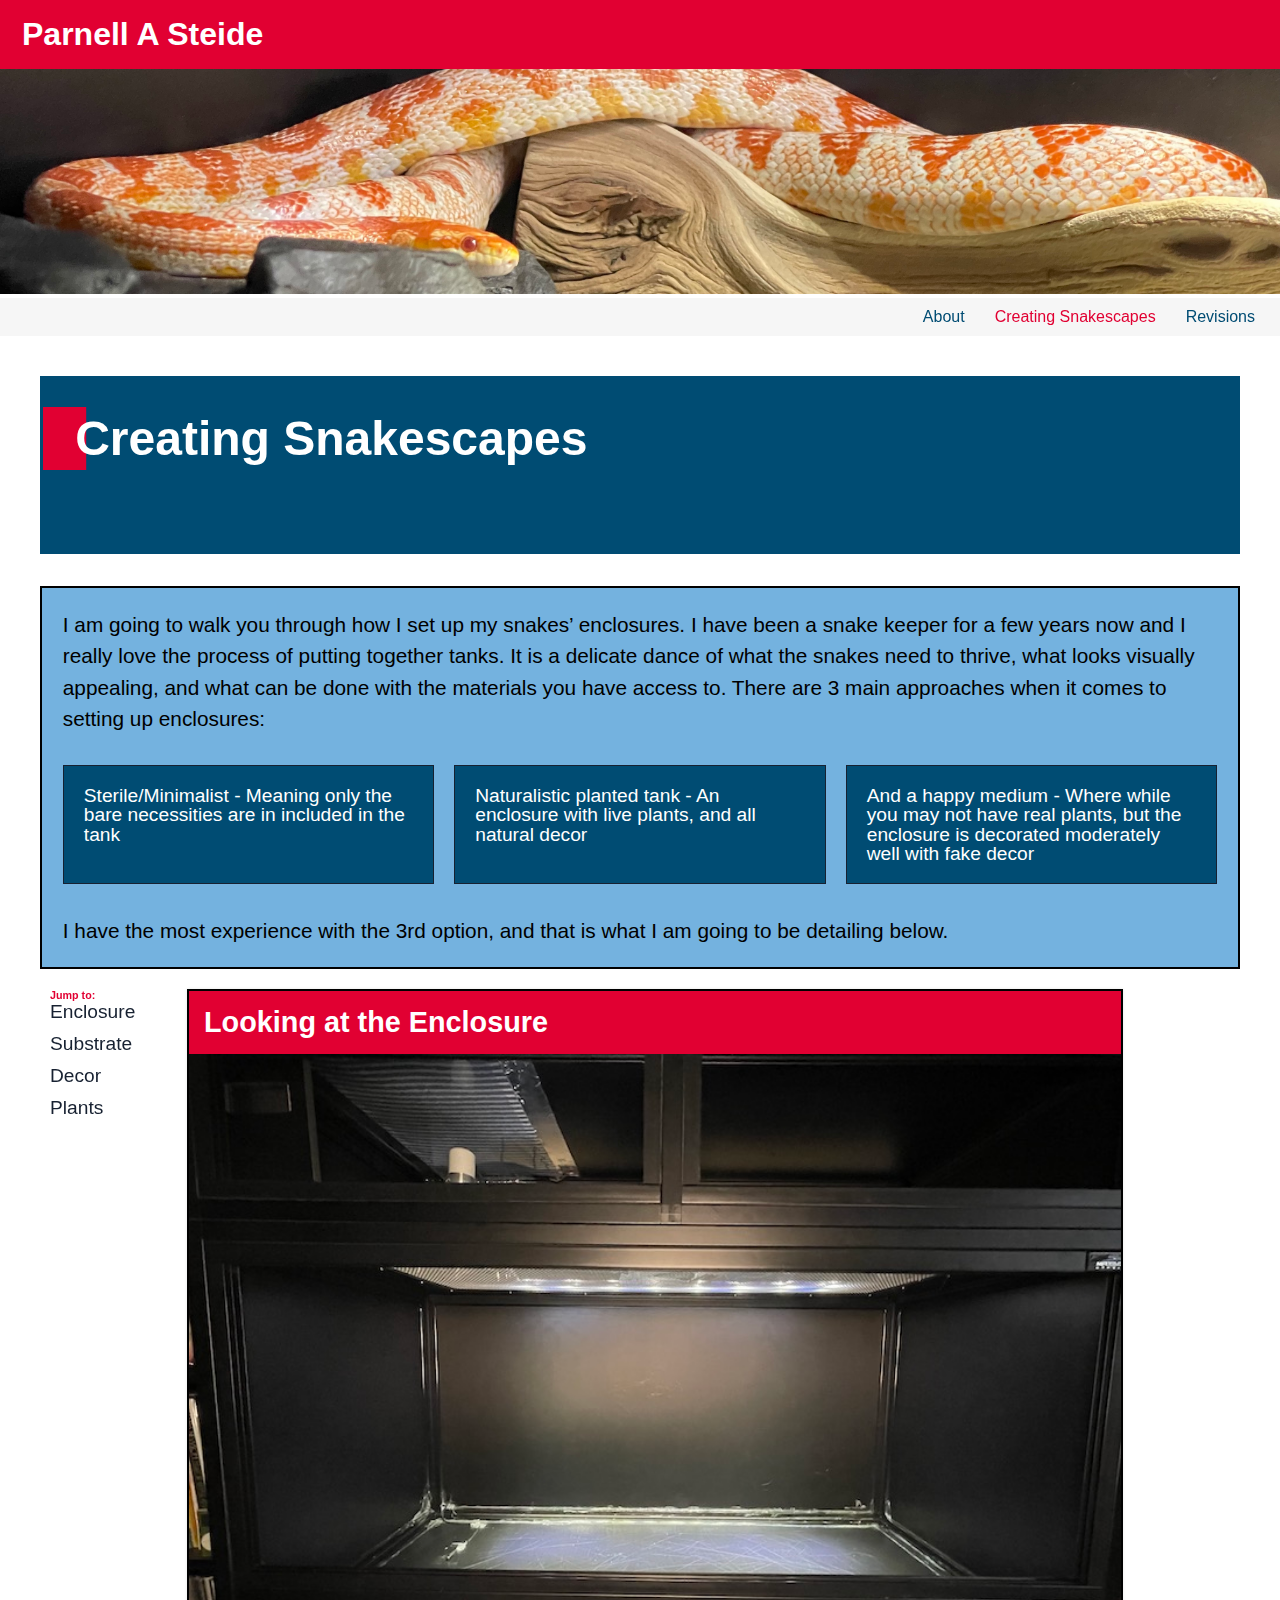
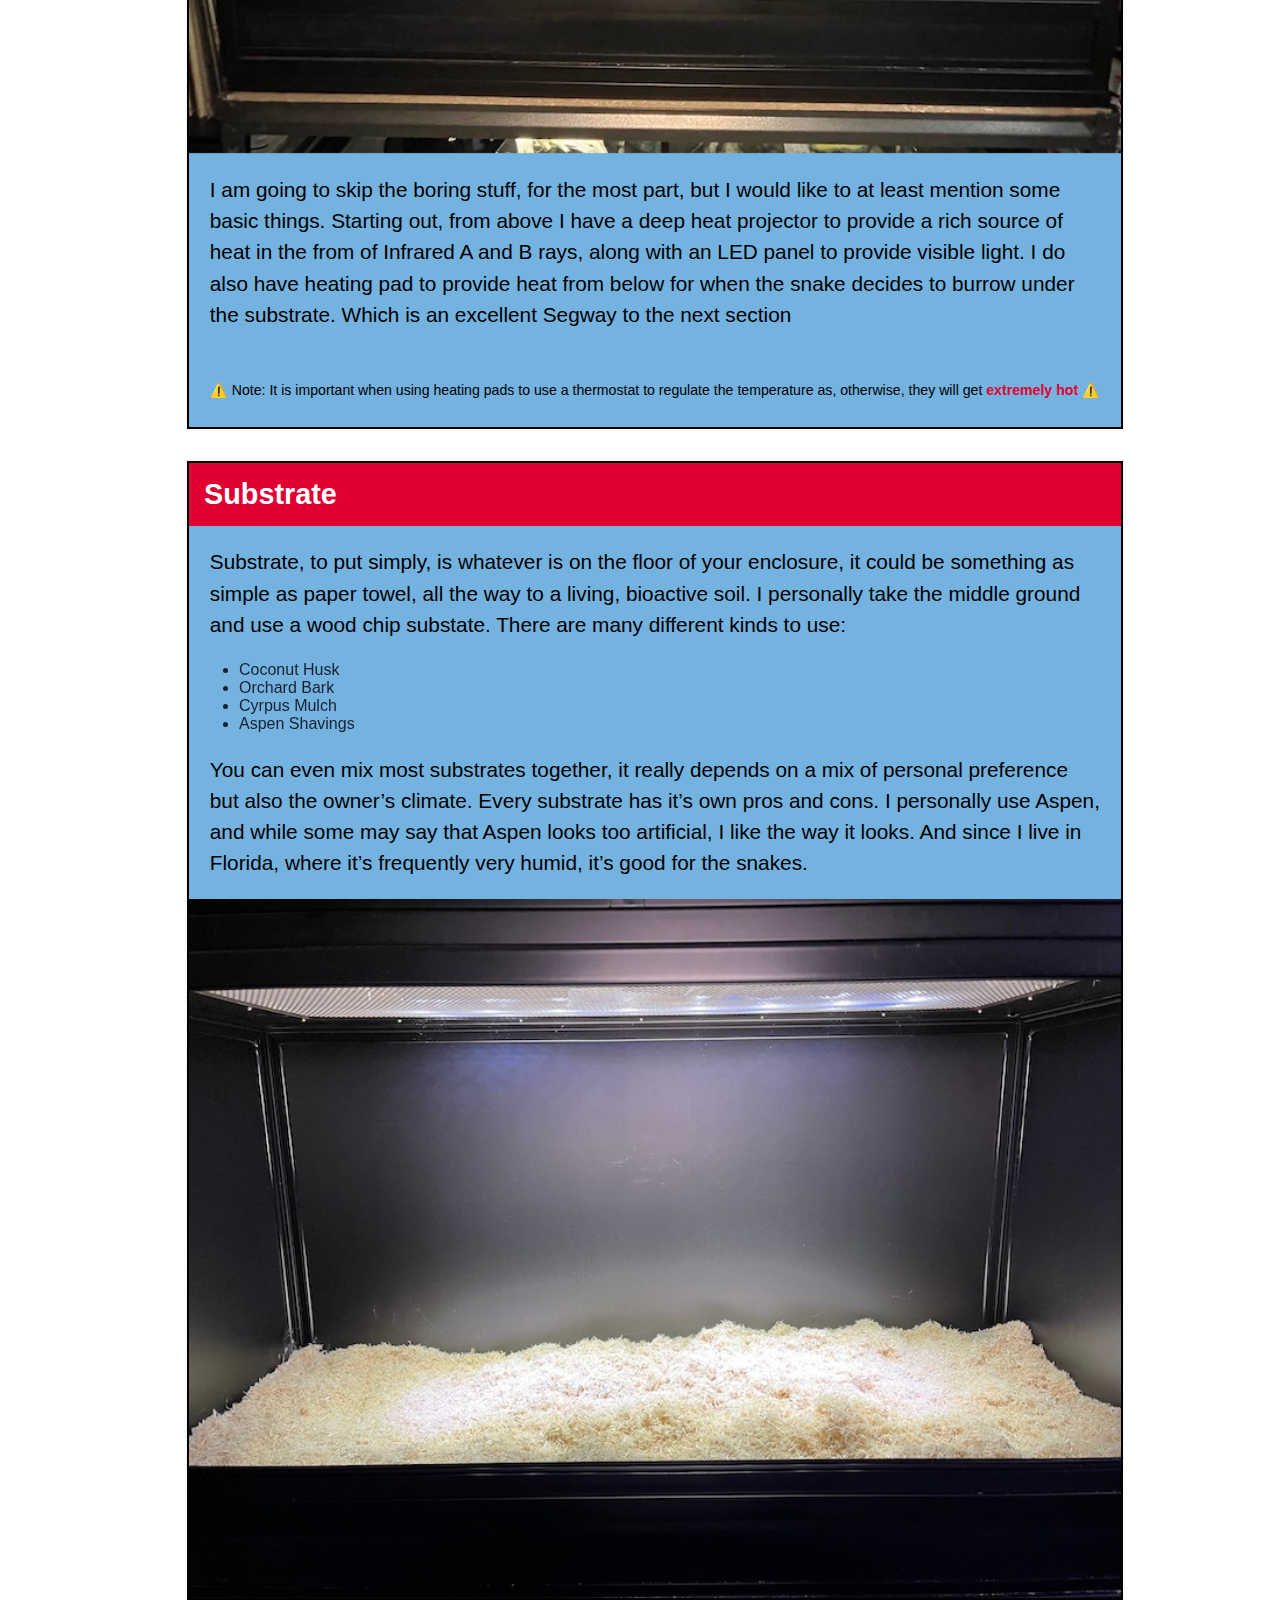
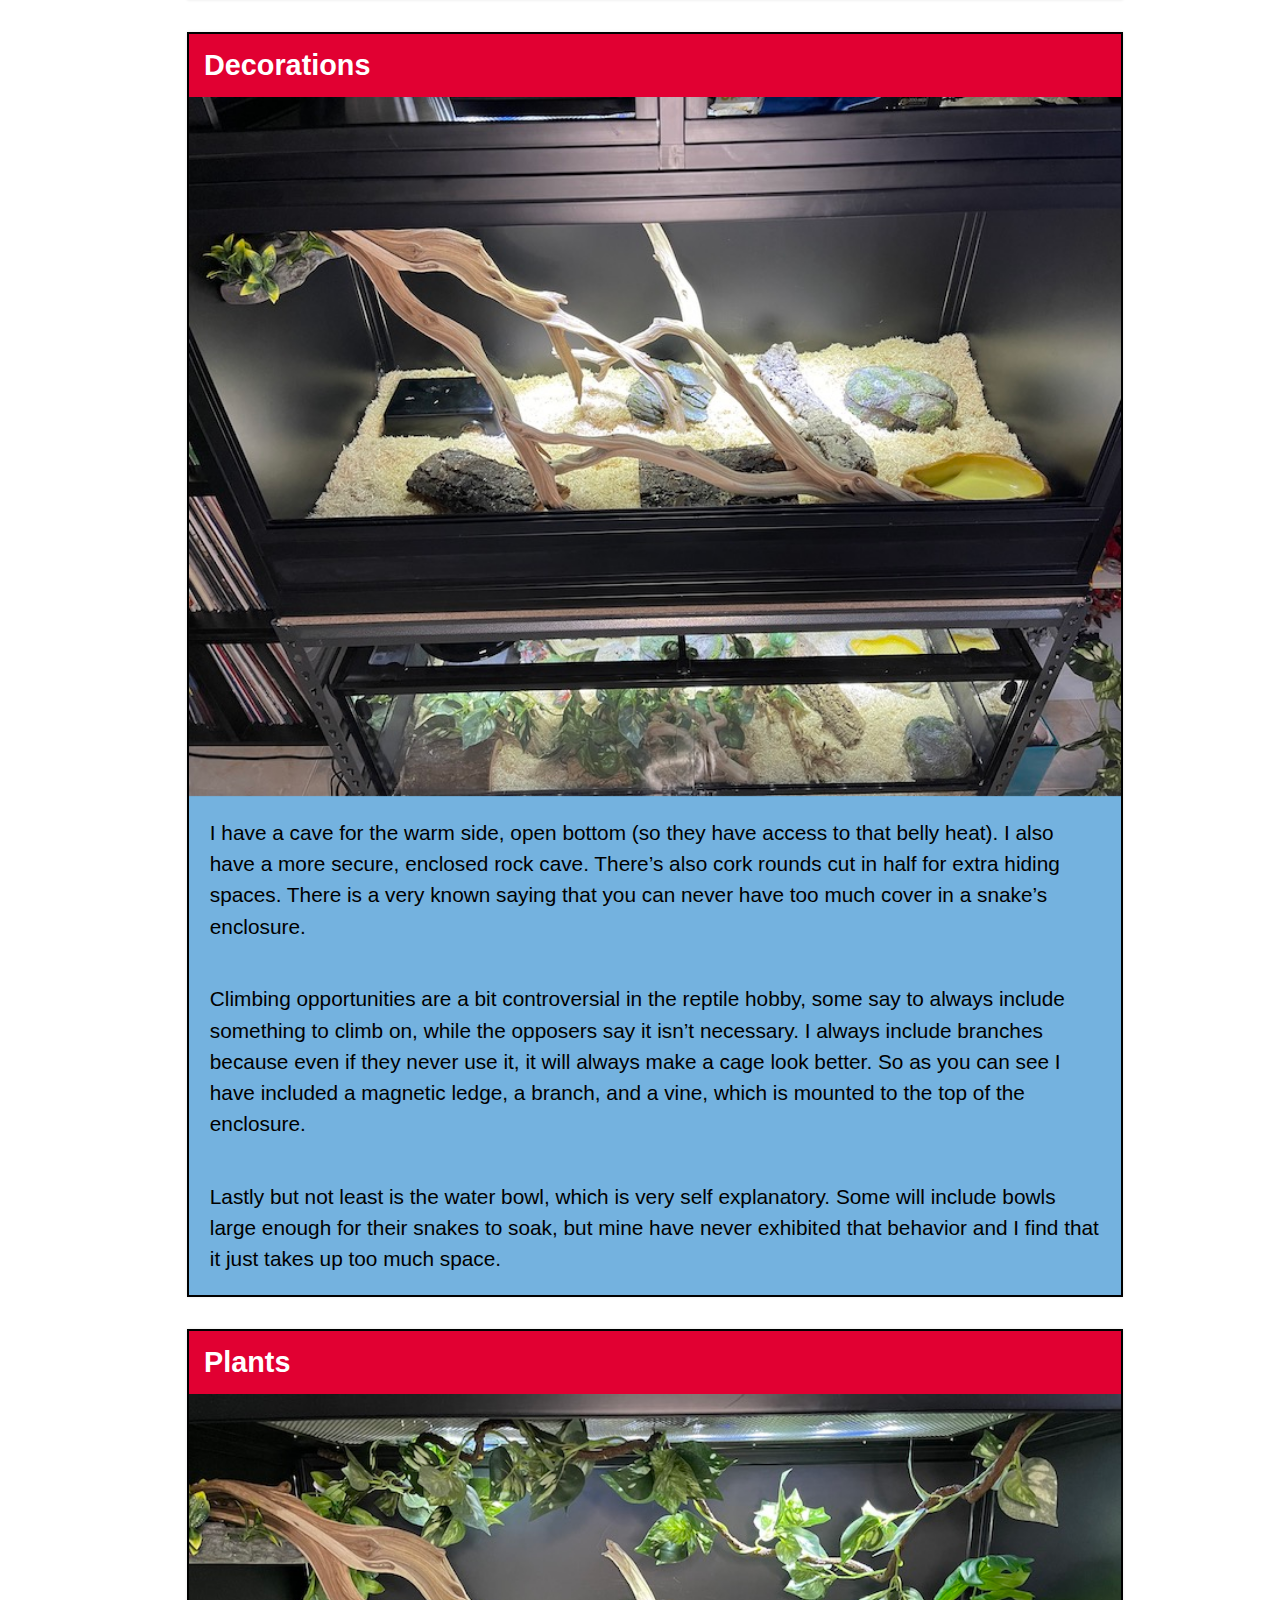
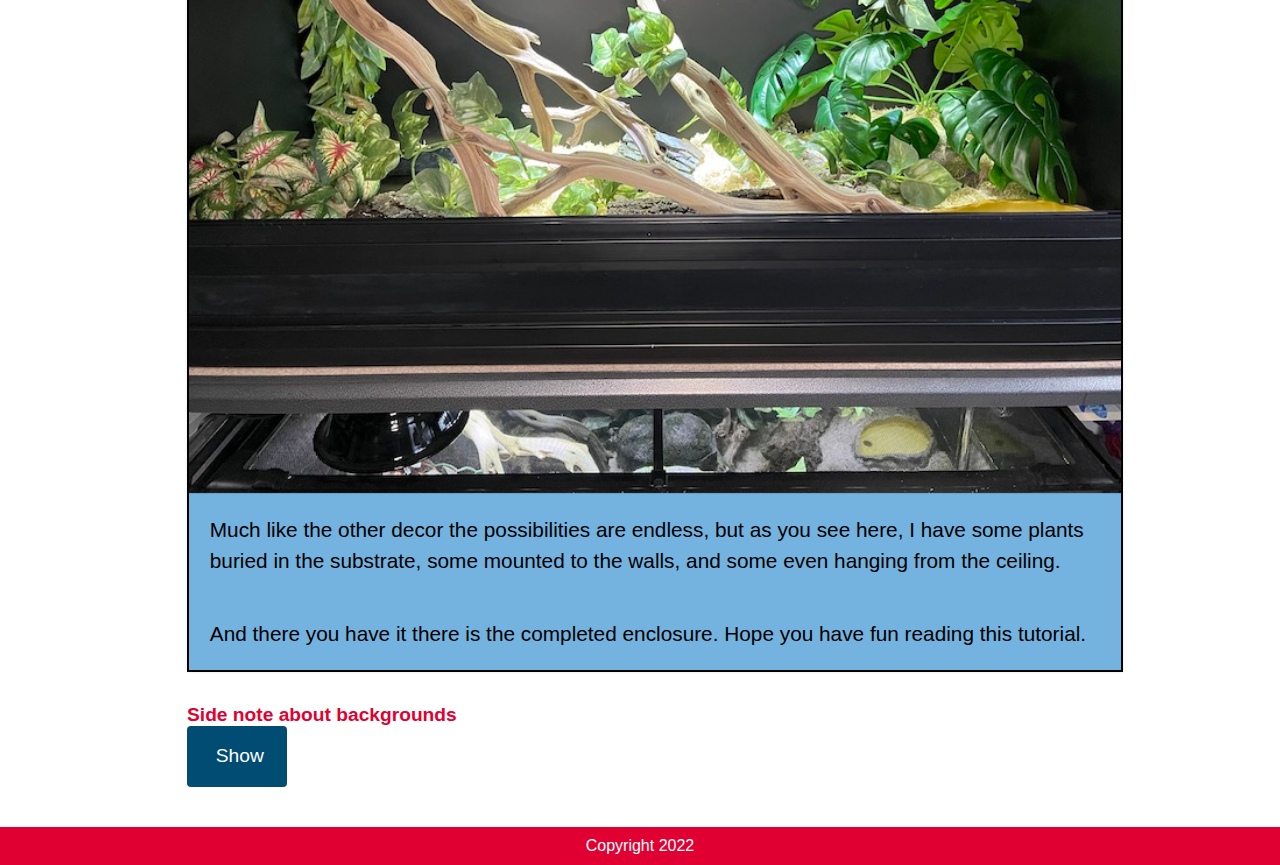
==== create.html @ 2edae682 "second commit" ====
<!DOCTYPE html>
<html lang="en">
<head>
    <meta charset="UTF-8">
    <meta http-equiv="X-UA-Compatible" content="IE=edge">
    <meta name="viewport" content="width=device-width, initial-scale=1.0">
    <title>Parnell A Steide | Create </title>
    <link rel="stylesheet" href="styles.css">
    <link rel="shortcut icon" href="images/favicon-32x32.png" type="image/x-icon">
</head>
<body>
  <header>
      <h1>Parnell A Steide</h1>
  </header>
    <section class="banner">
        <img src="images/banner.jpg" alt="Banner image">
    </section>
    <nav class="navi">
        <ul>
            <li><a href="index.html">About</a></li>
            <li><a href="create.html"class=highlight>Creating Snakescapes</a></li>
            <li><a href="revision.html">Revisions</a></li>
        </ul>
    </nav>
    <main>
        <div class="intro_card">
            <div class="card">
                <h2 class=card_title>Creating Snakescapes</h2>
                <p class="card_sub">Functional Works of Art</p>
            </div>
        </div>
        <section class="topsection">
            <p>
                I am going to walk you through how I set up my snakes’ enclosures. I have been a snake keeper for a few years now and I really love the process of putting together tanks. It is a delicate dance of what the snakes need to thrive, what looks visually appealing, and what can be done with the materials you have access to.  There are 3 main approaches when it comes to setting up enclosures:  
            </p>
           <ol>
               <li>
                   <p>
                    Sterile/Minimalist - Meaning only the bare necessities are in included in the tank  
                   </p>
               </li>
               <li>
                   <p>
                    Naturalistic planted tank - An enclosure with live plants, and all natural decor   
                   </p>
               </li>
               <li>
                   <p>
                    And a happy medium - Where while you may not have real plants, but the enclosure is decorated moderately well with fake decor

                   </p>
               </li>
           </ol>
           <p>I have the most experience with the 3rd option, and that is what I am going to be detailing below. </p>
        </section>
           <div class="container">
               <aside class="bookmark">
                   <h6>Jump to:</h6>
                   <ul class="sidenav">
                       <li><a href="#enclosure">Enclosure</a></li>
                       <li><a href="#substrate">Substrate</a></li>
                       <li><a href="#decor">Decor</a></li>
                       <li><a href="#plants">Plants</a></li>
                   </ul>
               </aside>
               <article id="grid2">
                   <section class="tutorial">
                        <h3 id="enclosure">Looking at the Enclosure</h3>
                        <div class="overlay_container">
                            <img class ="tut_img" src="images/enclosure.jpeg" alt="empty enclosure">
                            <div class="overlay">
                                <p class ="overlay_text"> I have a 4'x2'x2' custom made enclosure, with sliding glass doors that I currently have removed. </p> 
                            </div> 
                        </div>
                        <p>
                            I am going to skip the boring stuff, for the most part, but I would like to at least mention some basic things. Starting out, from above I have a deep heat projector to provide a rich source of heat in the from of Infrared A and B rays, along with an LED panel to provide visible light. I do also have heating pad to provide heat from below for when the snake decides to burrow under the substrate. Which is an excellent Segway to the next section
                        </p>
                        <p class ="note">
                            <small> ⚠️ Note: It is important when using heating pads to use a thermostat to regulate the temperature as, otherwise, they will get <span class="hot">extremely hot ⚠️ </span></small>
                        </p>
                    </section>

                   <section class="tutorial">
                        <h3 id="substrate">Substrate</h3>
                        <p>
                            Substrate, to put simply, is whatever is on the floor of your enclosure, it could be something as simple as paper towel, all the way to a living, bioactive soil. I personally take the middle ground and use a wood chip substate. There are many different kinds to use:
                        </p>
                        <ul id="sublist">
                            <li>Coconut Husk</li>
                            <li>Orchard Bark</li>
                            <li>Cyrpus Mulch</li>
                            <li>Aspen Shavings</li>
                        </ul>
                        <p>
                            You can even mix most substrates together, it really depends on a mix of personal preference but also the owner’s climate. Every substrate has it’s own pros and cons. I personally use Aspen, and while some may say that Aspen looks too artificial, I like the way it looks. And since I live in Florida, where it’s frequently very humid, it’s good for the snakes.
                        </p>
                            <div class="overlay_container">
                                <img class="tut_img" src="images/substrate.jpeg" alt="cage with substrate">
                                <div class="overlay">
                                    <p class="overlay_text">
                                        In terms of distribution some people, especially when going for a natural set up, will slope the substrate towards the back to draw the eye naturally through the scape. I, however, go the more functional route and slope the substrate from left to right, lower the left. The reason being the heat mat is located on the left. So if the snake wants to burrow down to the bottom to get to heat, which they often do, they don’t have very far to go. 
                                    </p>  
                                </div>
                            </section>
                                                       

                    <section class="tutorial">
                        <h3 id="decor">Decorations</h3>
                        <div class="overlay_container">
                            <img class="tut_img" src="images/decor.jpeg" alt="cage with decor">
                                <div class="overlay">
                                    <p class="overlay_text">
                                        This is where the creativity can really get started. The possibilities are endless, too many to really list all of them so I will just discuss what I have here to use today. 
                                    </p>
                                </div>
                            </div>

                            <p>
                                I have a cave for the warm side, open bottom (so they have access to that belly heat). I also have a more secure, enclosed rock cave. There’s also cork rounds cut in half for extra hiding spaces. There is a very known saying that you can never have too much cover in a snake’s enclosure.                               
                            </p>

                            <p>
                                Climbing opportunities are a bit controversial in the reptile hobby, some say to always include something to climb on, while the opposers say it isn’t necessary. I always include branches because even if they never use it, it will always make a cage look better. So as you can see I have included a magnetic ledge, a branch, and a vine, which is mounted to the top of the enclosure.
                            </p>

                            <p>
                                Lastly but not least is the water bowl, which is very self explanatory. Some will include bowls large enough for their snakes to soak, but mine have never exhibited that behavior and I find that it just takes up too much space.
                            </p>
                    </section>


                    <section class="tutorial">
                        <h3 id="plants">Plants</h3>
                        <div class="overlay_container">
                            <img class="tut_img"  src="images/plants.jpeg" alt="cage with plants">
                            <div class="overlay">
                                <p class="overlay_text">
                                    Plants, whether fake or real, can really make or break a set up. That is, if your goal is to make it look nice. I choose to go with fake plants as not only is easier to maintain and keep clean, the snakes would uproot live plants anyway. 
                                </p>
                            </div>
                        </div>                                    
                            <p>
                                Much like the other decor the possibilities are endless, but as you see here, I have some plants buried in the substrate, some mounted to the walls, and some even hanging from the ceiling. 
                            </p>
                                
                            <p>
                                And there you have it there is the completed enclosure. Hope you have fun reading this tutorial.
                            </p>
                        </section>
                    

                    <div id="sidebar">
                        <h4 class="sidebar_head">Side note about backgrounds</h4>
                        <button class="read_more_button">Show</button>
                         <div class="hiddentext">
                            <p> 
                                There are many backgrounds you can choose from, vinyl, fake rock, foam, I am currently not using any at the moment, but I have in the past have made my own foam background, shown below. Normal wear and tear ended up degrading the background too much, too quickly and ultimately decided to to rip it out. 
                            </p>
                            <a href="images/naturalistic.jpeg"><img src="images/naturalistic.jpeg" alt="naturalistic background example"></a>
                        </div>
                    </div>
                   
               </article>
               <div></div>
            </div>
            


    </main>

    <footer>
        <p class="copyright"> Copyright 2022 </p>
    </footer>
    <script src="main.js"></script>
</body>
</html>
---- styles.css ----
/* Global Styles */

:root {
    --rred: #e10032;
    --ggrey: #004C73;
    --lgrey: #74B2DF;
    --lred: #172131;
  }

  

*{
    margin:0;
    padding: 0;
    font-family: Arial, Helvetica, sans-serif;
}

main{
    min-height: 85%;
    color: var(--lred);
}

header{
    background-color: var(--rred);
    padding: 10px;
    position: fixed;
    width: 100%;
    z-index: 10;
    top: 0;
    left: 0;
}

header > h1{
    color:white;
    padding: 6px 12px;
    display: inline-block;
}

.banner img{
    max-width: 100%;
}

nav{
    background: rgba(244,244,244, .85);
    padding: 10px;
    position: sticky;
    top: 69px;
    z-index: 5;
}

nav > ul{
    display: flex;
    justify-content: flex-end;
    list-style-type: none;
}

nav > li{
    font-size: 1.3em;
}

nav li  a{
    text-decoration: none;
    color: var(--ggrey);
    margin: 15px;
}

nav li a:hover{
    text-decoration: underline;
}

nav li a.highlight{
    color: var(--rred);
}

main{
    max-width: 100%;
    width: 1200px;
    margin: 40px auto;
    box-sizing: border-box;
}

footer{
    position: static;
    background: var(--rred);
    color: white;
    padding: 10px;
    text-align: center;
}


/* Card Stles */

.card{
    padding: 1.1em;
    background-size: cover;
    background-color: var(--ggrey);
    color: white;
    text-align: left;
    font-size: 2rem;
    margin-bottom: 1em;
}

.card_title{
    position: relative;
    z-index: 1;
    display: inline-block;
    margin-bottom: 1rem;
}
.card_title::after{
    content: "";
    position: absolute;
    top: -0.25rem;
    left: -2rem;
    bottom: -0.25rem;
    width: calc(100% + 4rem);
    background: var(--rred);
    z-index: -1;

    transform: scaleX(0.075);
    transform-origin: left;
    transition: transform 250ms ease-in;
}

.card:hover .card_title::after{
    transform: scaleX(1);
}

.card_sub{
    position: relative;
    z-index: 1;
    color: transparent;
    margin: 0; 
    transition: color 150ms 350ms;
}

.card_sub::after{
    content: "";
    position: absolute;
    top: -0.75rem;
    bottom: -0.75rem;
    left: -0.75em;
    right: -0.75em;
    background: white;
    z-index: -1;
    transform: scaleY(0);
    transition: transform 250ms ease-out 250ms;
    transform-origin: top;
}

.card:hover .card_sub{
    color: var(--ggrey);
}

.card:hover .card_sub:after{
    transform: scaleY(1);
}
.card_sub2{
    position: relative;
    z-index: 1;
    color: transparent;
    margin: 0; 
    transition: color 300ms 500ms;
}

.card_sub2::after{
    content: "";
    position: absolute;
    top: .25rem; 
    bottom: -0.75rem;
    left: -0.75em;
    right: -0.75em;
    background: white;
    z-index: -1;
    transform: scaleY(0);
    transition: transform 250ms ease-in 500ms;
    transform-origin: top;
}

.card:hover .card_sub2{
    color: var(--ggrey);
}

.card:hover .card_sub2:after{
    transform: scaleY(1);
}



/* About specifc styles */

article.grid{
    display: grid;
    gap: 1.5rem;
    grid-template-columns: repeat(3, 1fr);
    background-color: var(--lgrey);
}

.about{
    padding: 1em;
    line-height: 1.5em;
    color: black;
    font-size: 1.3em;
    /* border: 2px solid black; */
}

#bio{
    /* background: var(--lgrey); */
    grid-column: span 2;
}

#softeng{
    /* background: var(--lgrey); */
    grid-column: span 3;
}

/* Create specific styles */

.topsection{
    display: grid;
    grid-template-columns: repeat(1, 1fr);
    gap: 1.5em;
    background-color: var(--lgrey);
    padding: 1em;
    line-height: 1.5em;
    color: black;
    font-size: 1.3em;
    border: 2px solid black;

}

.grid_col_span_3{
    grid-column: span 3;
}

.topsection ol, .topsection ul{
    display: grid;
    grid-template-columns: repeat(auto-fit, minmax(180px, 1fr));
    gap: 20px;
    left: 60px;
    font-size: 1.2rem;
    line-height: 1em;
}

.topsection ol li, .topsection ul li{
    background-color: var(--ggrey);
    color: white;
    list-style-type: none;
    padding: 20px;
    border: 1px solid var(--lred);
}


.container{
    margin-top: 20px;
    display: flex;
}

.container > *:nth-child(1){
    flex: 1 1 10%;
    Position: sticky;
    align-self: flex-start;
    top: 150px;
    margin-left: 10px;
    margin-right: 20px;

}

.container > *:nth-child(2){
    flex: 1 1 80%;
    
}

.container > *:nth-child(3){
    flex: 1 1 10%;
    
}

#grid2{
    display: grid;
    gap: 2em;
    grid-template-columns: 1fr;
}

.tutorial{
    box-shadow: 0 0 3px rgba(0, 0, 0, 0.1);
    background-color: var(--lgrey);
    border: 2px solid black; 
}

.tutorial h3{
    padding: 15px;
    background-color: var(--rred);
    color: white;
    font-size: 1.8rem;
    margin: 0;
}

.overlay_container{
    position: relative;
}

.tut_img{
    width: 100%;
    display: block;
    
    
}

.overlay{
    position: absolute;
    background-color: rgba(244,244,244, .85);
    color:rgba(244, 244, 244, .85);
    z-index: 1;
    top: 0;
    left: 0;
    width: 100%;
    height: 100%;
    opacity: 0;
    transition: opacity 250ms;

}

.overlay_text{
    transform: translateY(20px);
    transition: transform 250ms;
}

.over_text:hover{
    transform: translateY(0px);
}


.overlay:hover{
    opacity: 1;

}


.tutorial p{
    padding: 1em;
    line-height: 1.5em;
    color: black;
    font-size: 1.3em;
}

#sublist{
    display: inline-block;
    position: relative;
    left: 50px;
}

.note small{
    font-size: .68em;
}
span.hot{
    color: var(--rred);
    font-weight: bolder;
}
h6{
    color: var(--rred);
}

.bookmark li{
    list-style-type: none;
    padding-bottom: 10px;
}

.bookmark li a{
    text-decoration: none;
    font-size: 1.2em;
    color: var(--lred);
}

.sidebar_head{
    font-size: 1.2em;
    color: var(--rred);
}

.hiddentext{
    display: none;
}

.read_more_button{
    width: 100px;
    cursor: pointer;
    border: 0;
    background: var(--ggrey);
    color: white;
    padding: 1em 1.5em;
    font-size: 1.2rem;
    border-radius: 4px;
    box-shadow: inset 0 0 0 0 var(--rred);
    transition: ease-out 300ms;
  
}

.read_more_button:hover{
    box-shadow: inset 100px 0 0 0 var(--rred);

}

@media only screen and (max-width: 700px) {
    article.grid{
     
        grid-template-columns: 1fr;
    }
    #bio{
        grid-column: span 1;
    }
    
    #softeng{
        grid-column: span 1;
    }

  }

  /* Revision Specfic styles  */

  .before ul{
      display: grid;
      grid-template-columns: repeat(auto-fit, minmax(200px, 1fr))
  }

  .before ul li{
      list-style-type: none;
  }

  .before ul li img{
      max-width: 350px;
  }

  .changes{
      display: grid;
      grid-template-columns: 1fr;
      gap: 4rem;
      align-items: center;
  }

  .revision h3{
      font-size: 2rem;
      color: white;
      background-color: var(--rred);
      margin-top: 1em;
      margin-bottom: 1em;
      padding: 15px;
  }

  .revision_container{
      display: grid;
      grid-template-columns: repeat(3, 1fr);
      gap: 2em;
      overflow-x: hidden;

}

.revision_container img{
    grid-column: span 2;
} 


.revision_container img{
    width: 100%;
    display: block;
}

.revision_container p{
    font-size: 1.2em;
}

.from_left{
    transform: translateX(-50%);
}

.from_right{
    transform: translateX(50%);
}

.from_left, .from_right{
    transition: transform 400ms ease-in;
}

.from_left.appear,
.from_right.appear{
    transform: translateX(0)
}

/* Rounded border */
hr.rounded {
    border-top: 8px solid #bbb;
    border-radius: 5px;
}
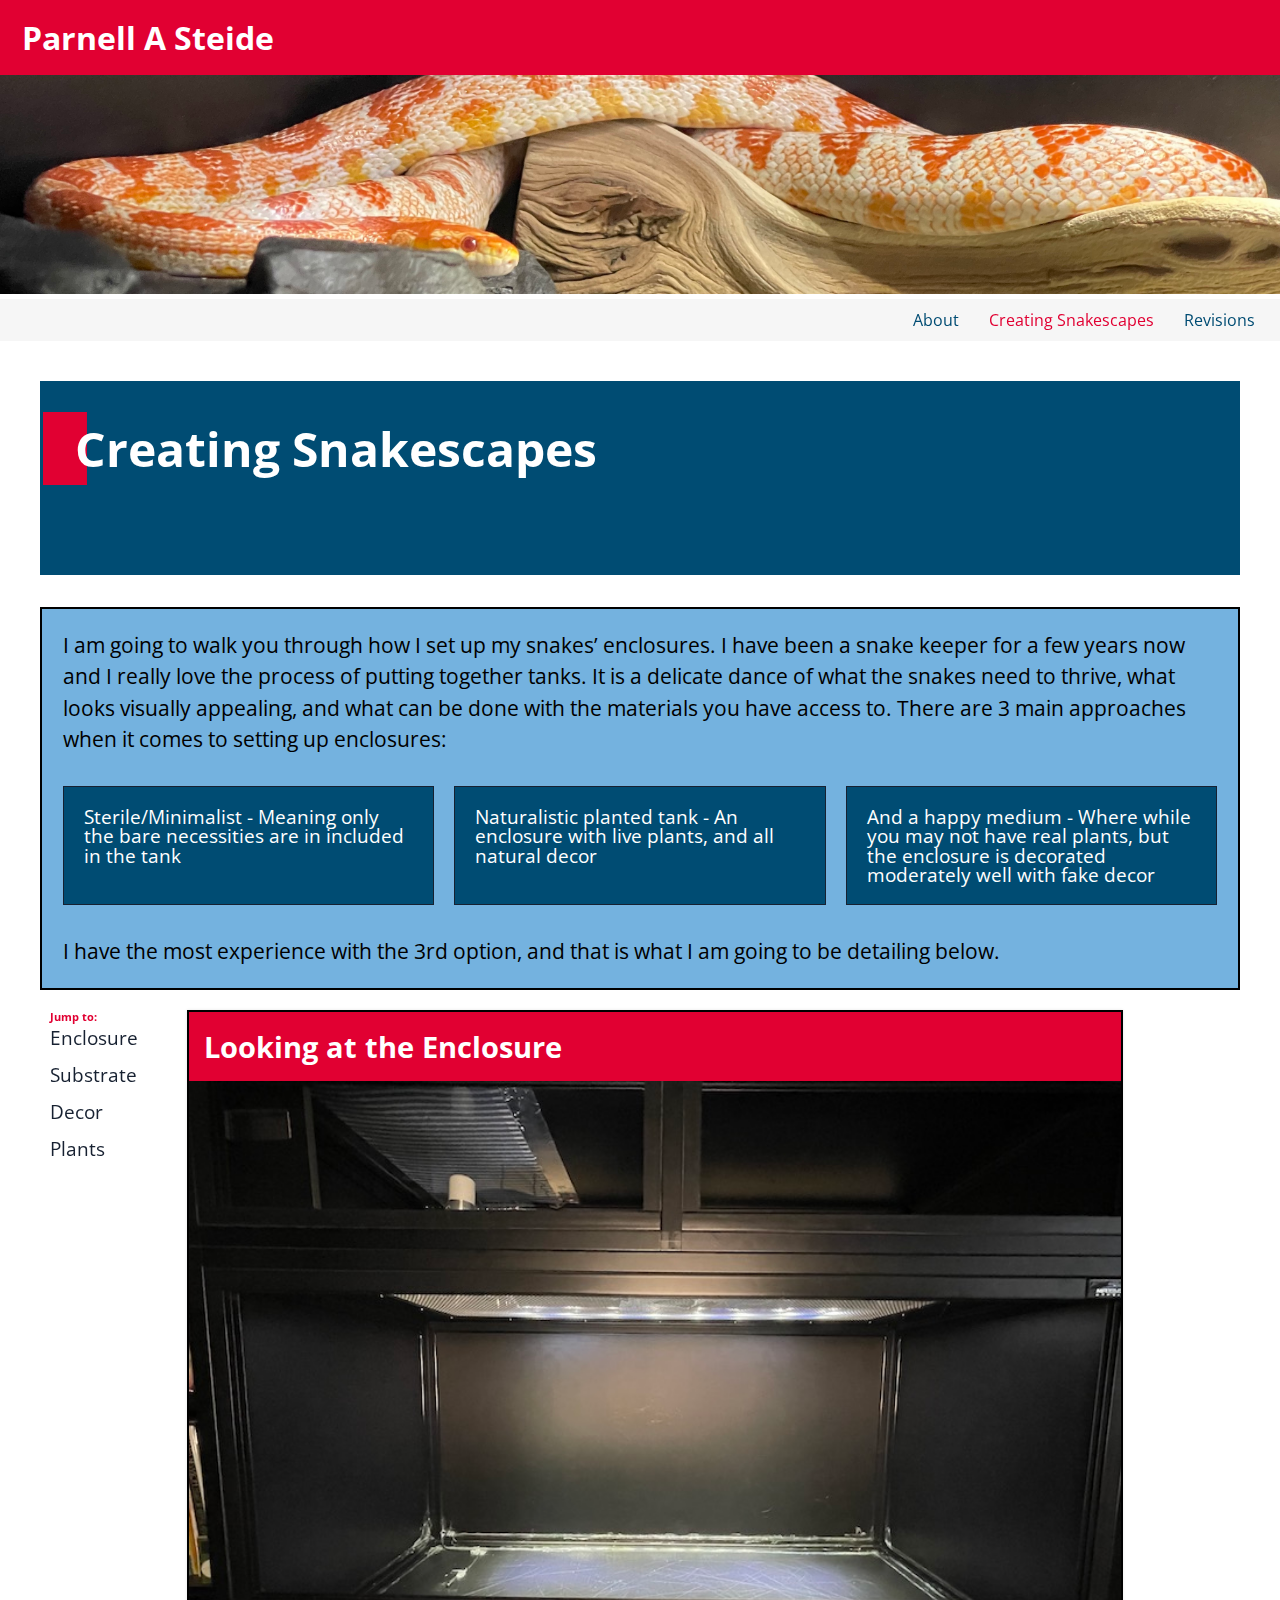
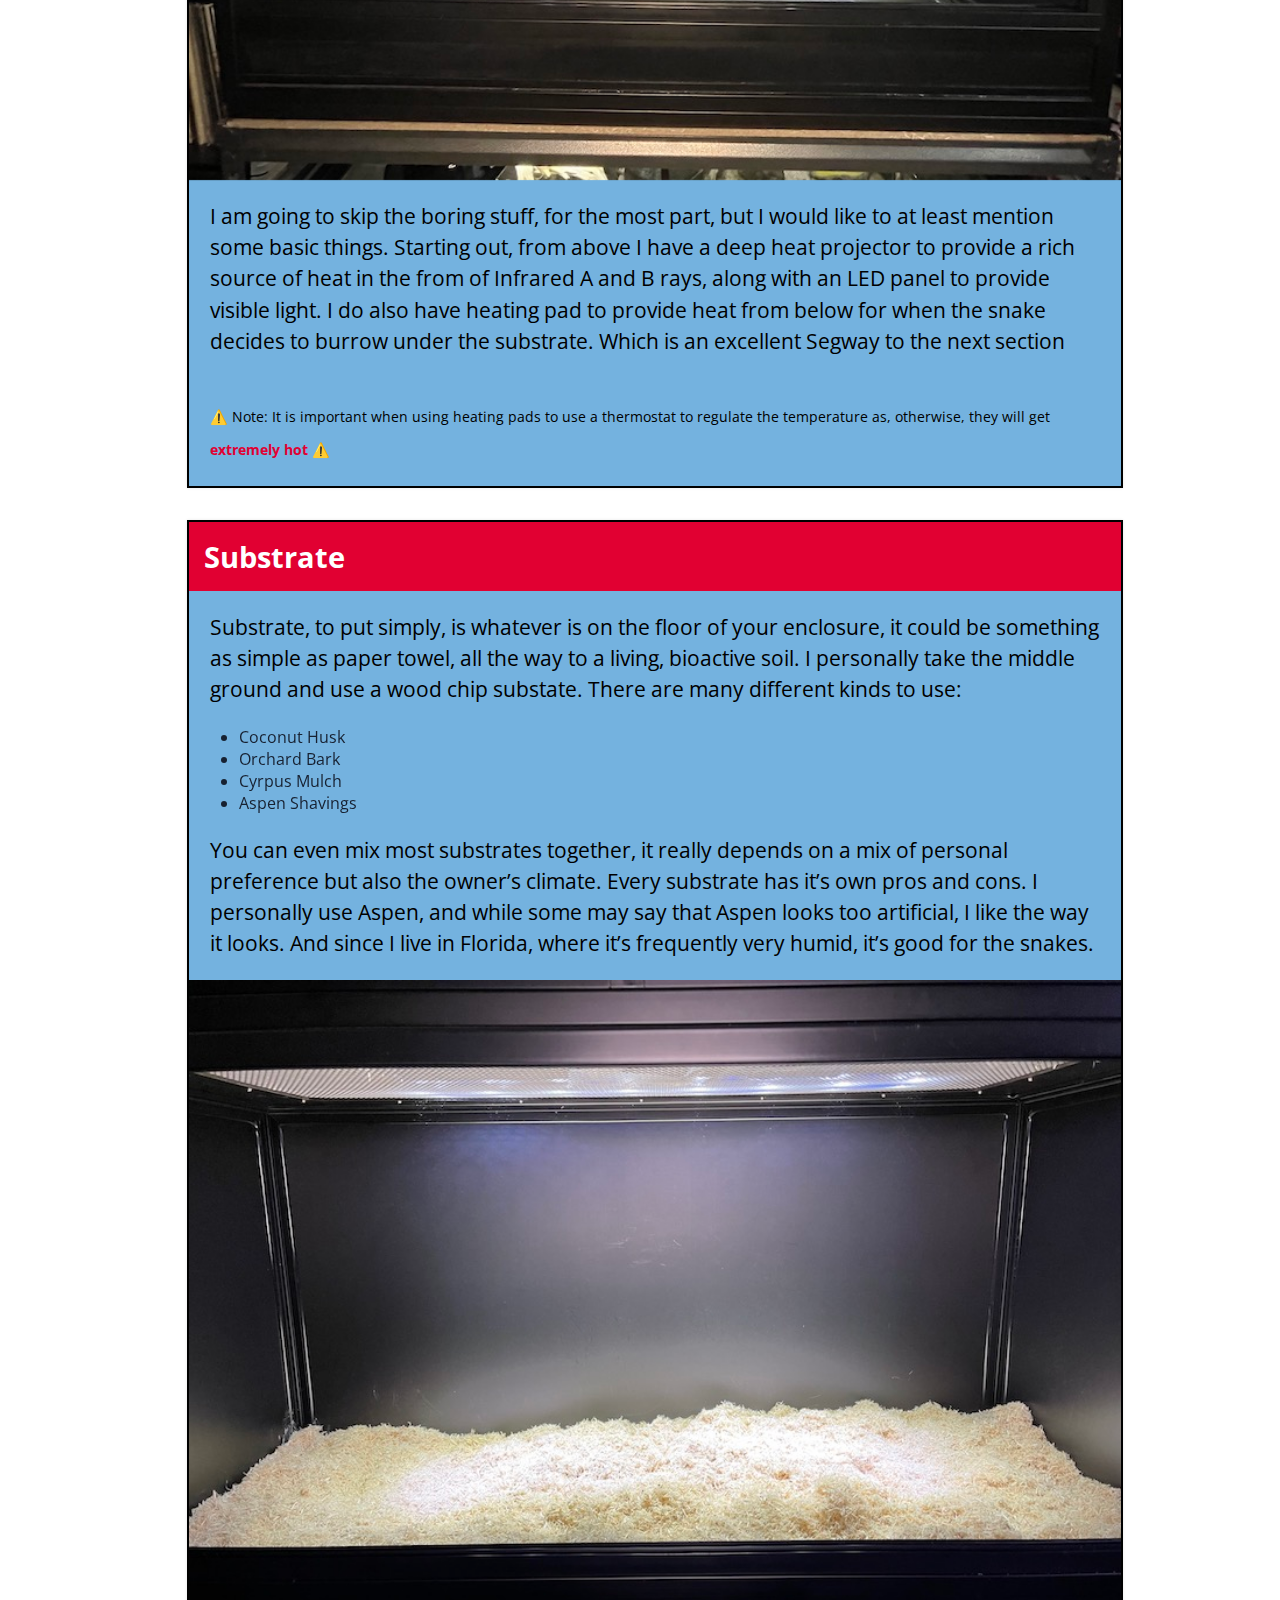
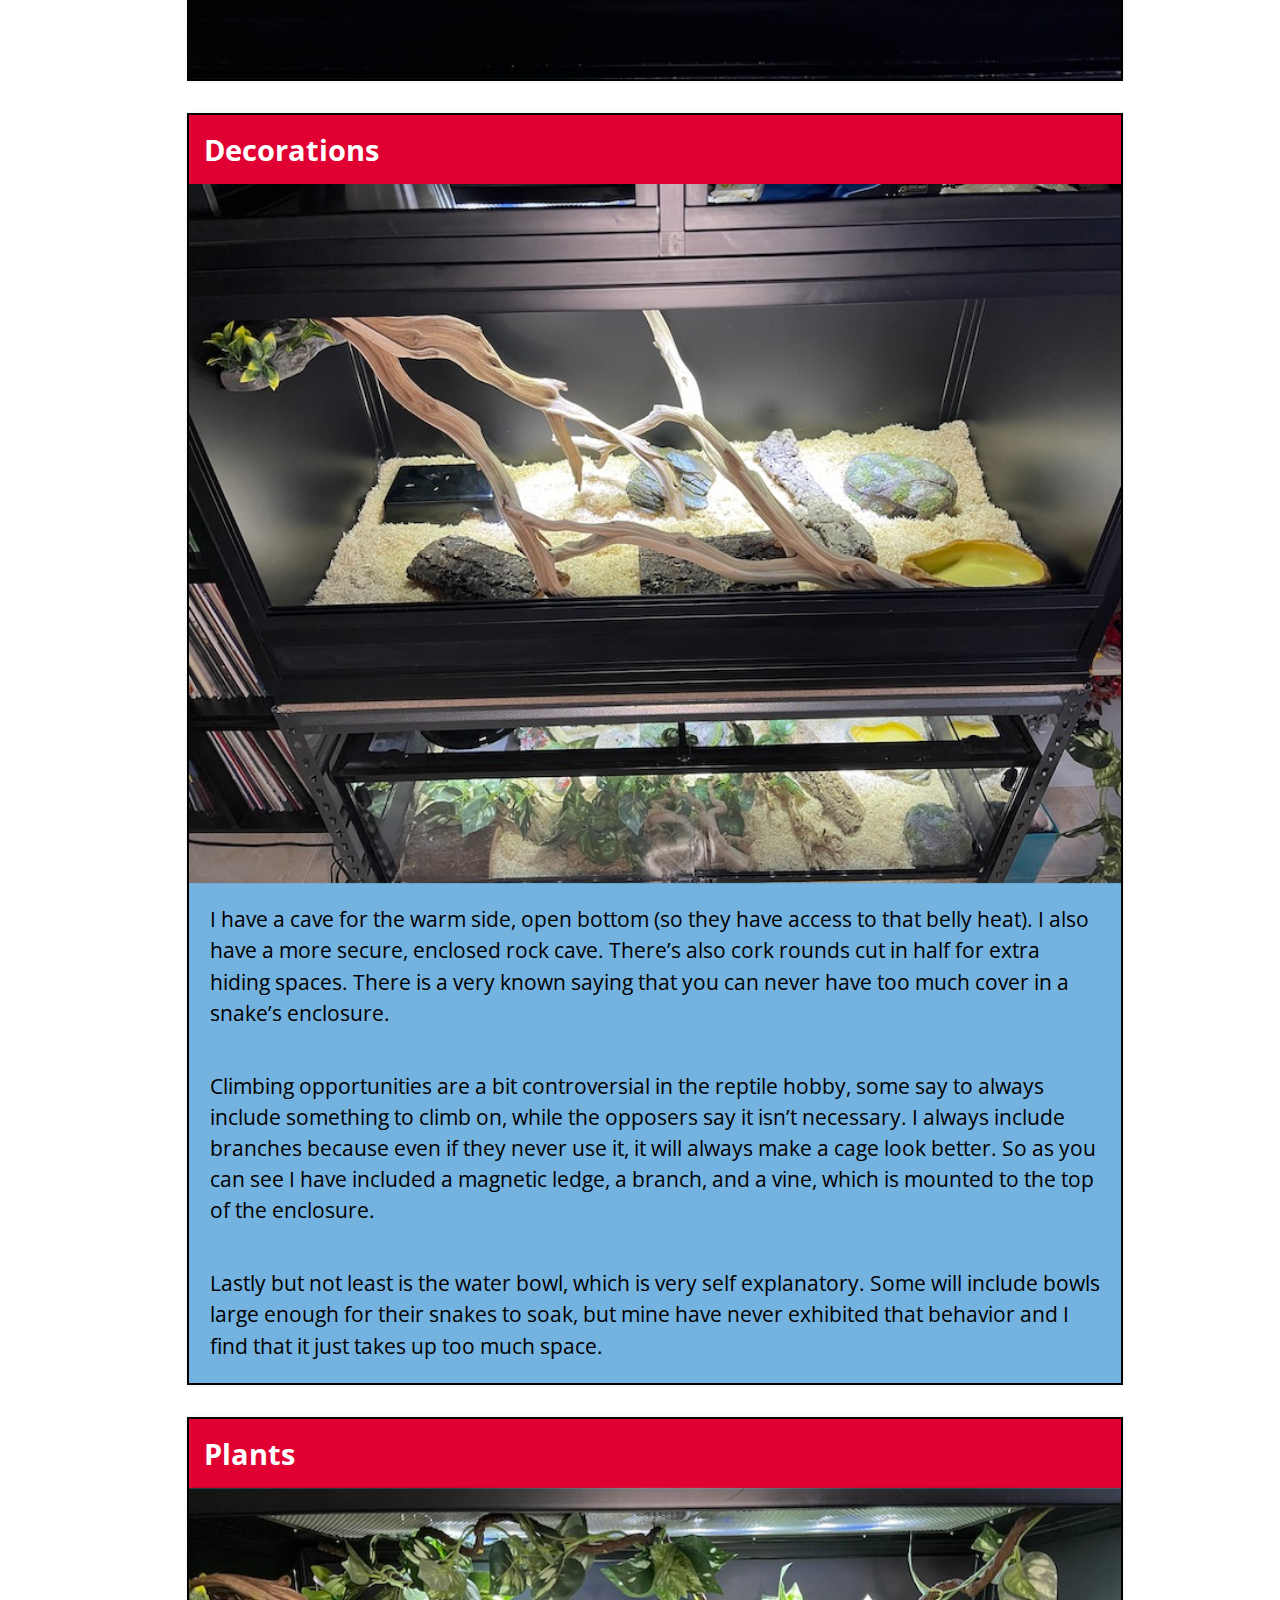
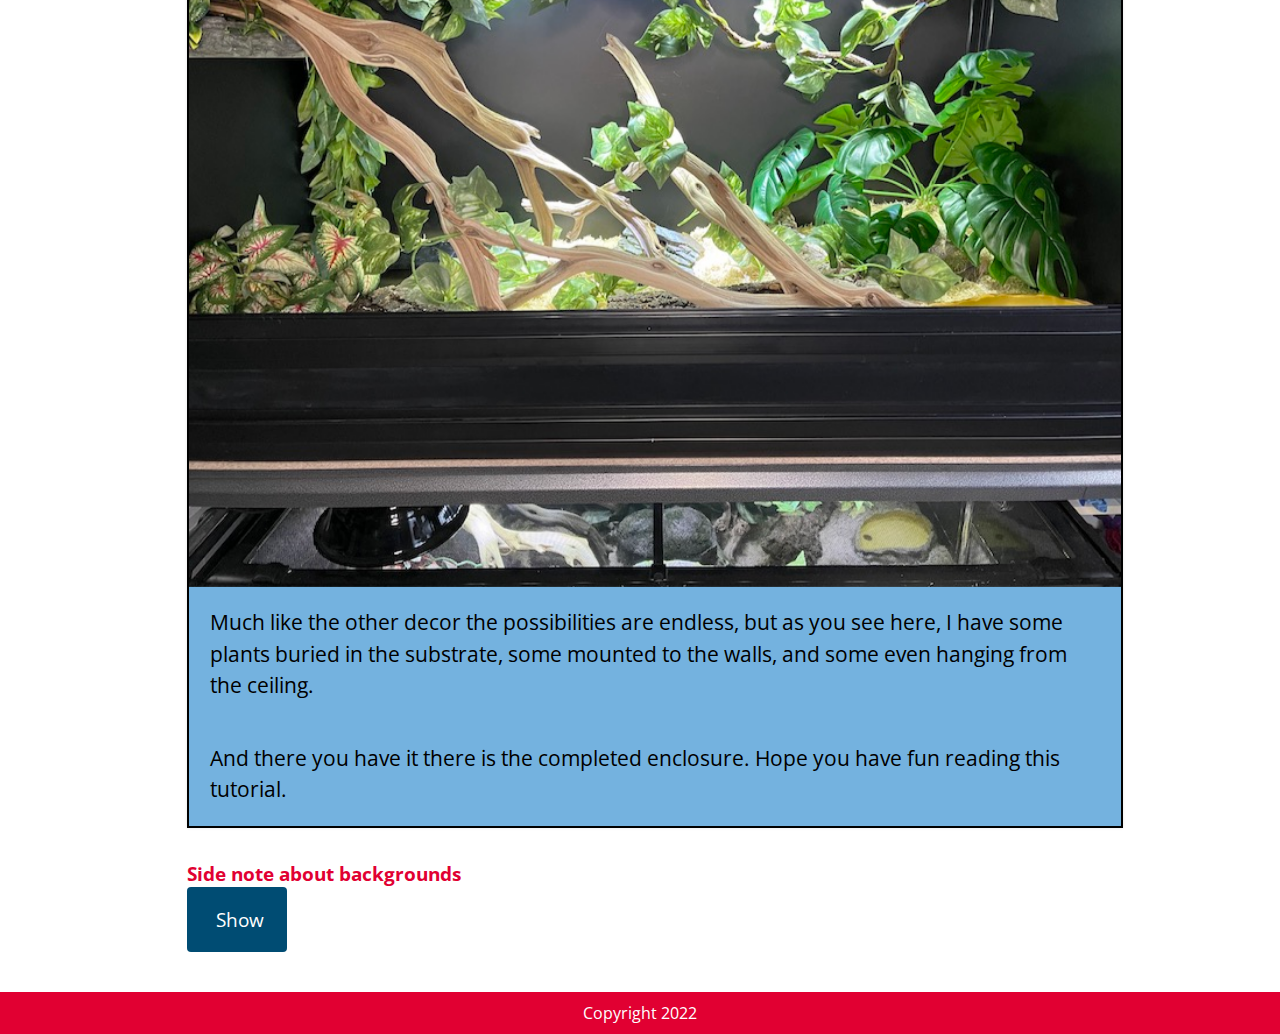
==== commit 363463ea: "third commit" ====
--- a/create.html
+++ b/create.html
@@ -7,6 +7,9 @@
     <title>Parnell A Steide | Create </title>
     <link rel="stylesheet" href="styles.css">
     <link rel="shortcut icon" href="images/favicon-32x32.png" type="image/x-icon">
+    <link rel="preconnect" href="https://fonts.googleapis.com"> 
+    <link rel="preconnect" href="https://fonts.gstatic.com" crossorigin> 
+    <link href="https://fonts.googleapis.com/css2?family=Open+Sans:ital,wght@0,400;0,500;0,800;1,400;1,500&display=swap" rel="stylesheet">
 </head>
 <body>
   <header>
@@ -171,6 +174,6 @@
     <footer>
         <p class="copyright"> Copyright 2022 </p>
     </footer>
-    <script src="main.js"></script>
+    <script src="button.js"></script>
 </body>
 </html>--- a/styles.css
+++ b/styles.css
@@ -12,7 +12,7 @@
 *{
     margin:0;
     padding: 0;
-    font-family: Arial, Helvetica, sans-serif;
+    font-family: 'Open Sans', sans-serif;
 }
 
 main{
@@ -475,13 +475,16 @@
     transform: translateX(50%);
 }
 
-.from_left, .from_right{
-    transition: transform 400ms ease-in;
+.from_left, 
+.from_right{
+    transition: opacity 250ms ease-in, transform 400ms ease-in;
+    opacity: 0;
 }
 
 .from_left.appear,
 .from_right.appear{
-    transform: translateX(0)
+    transform: translateX(0);
+    opacity: 1;
 }
 
 /* Rounded border */
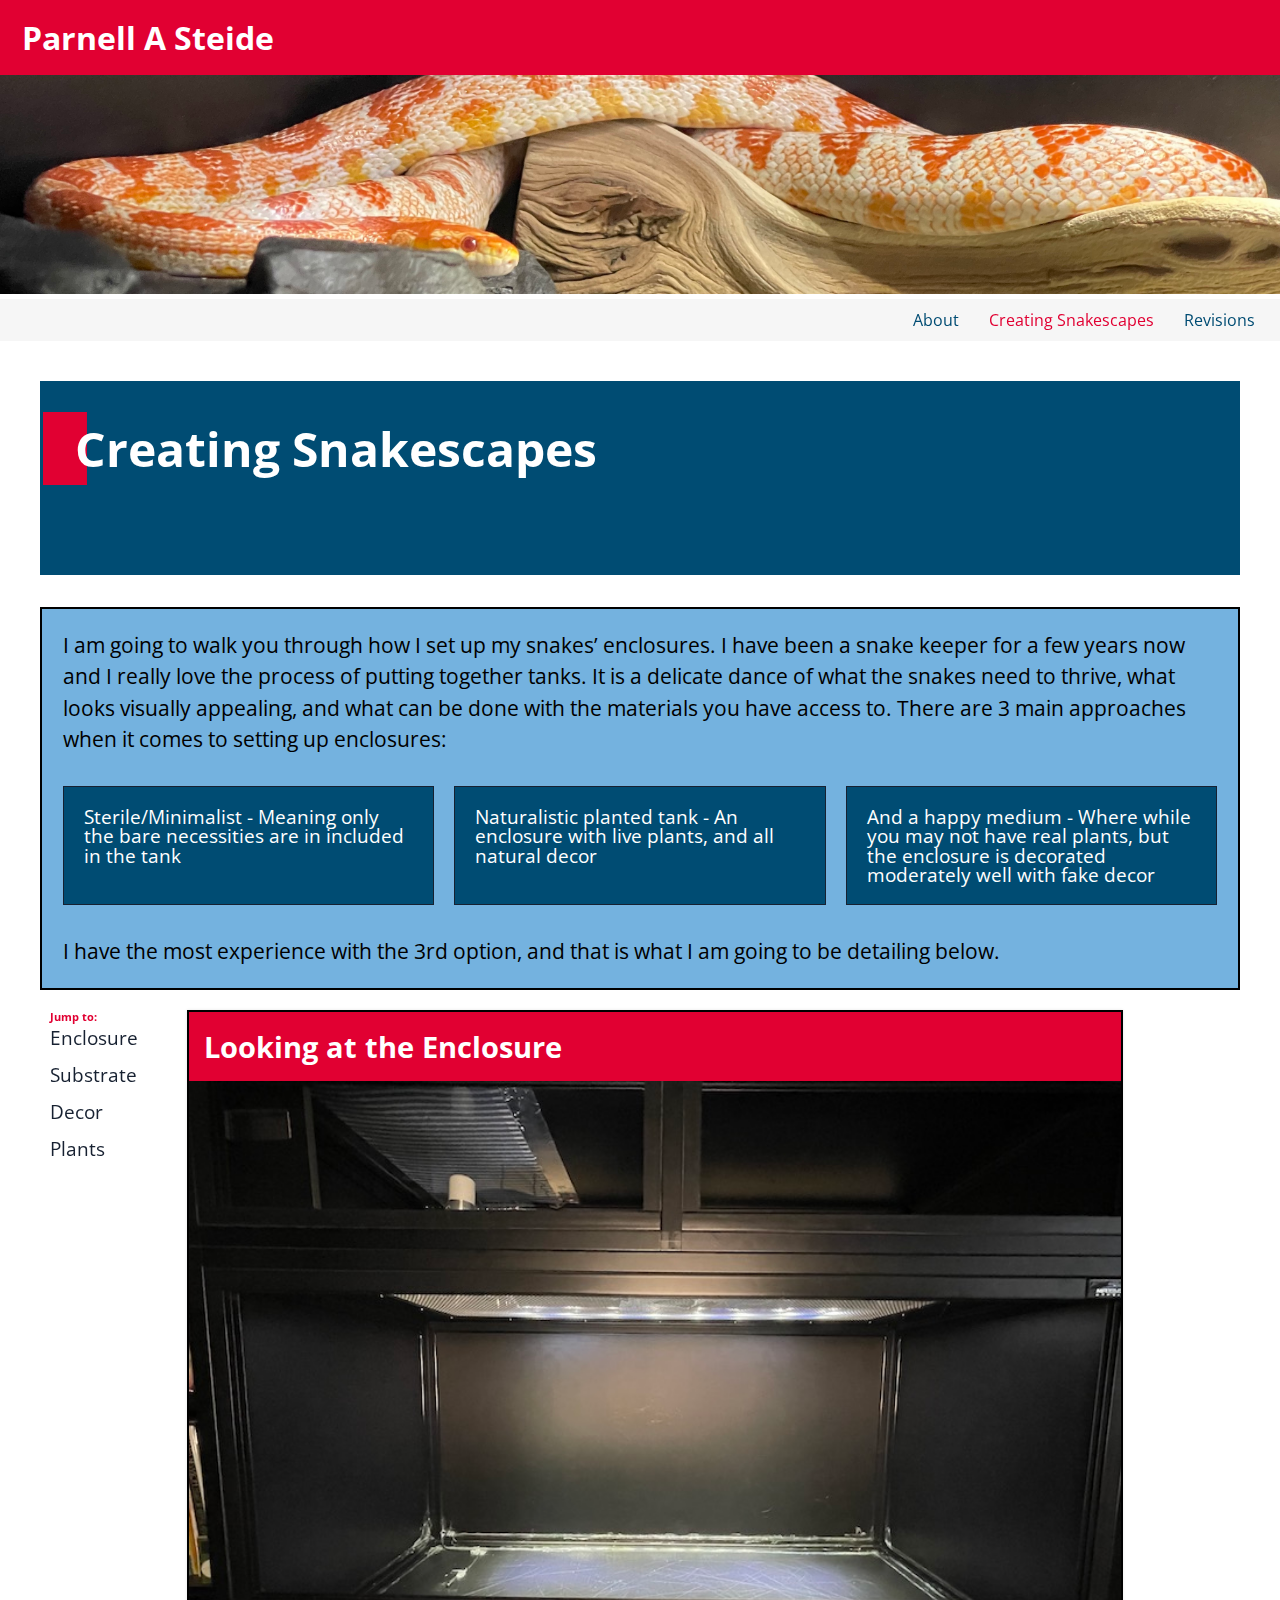
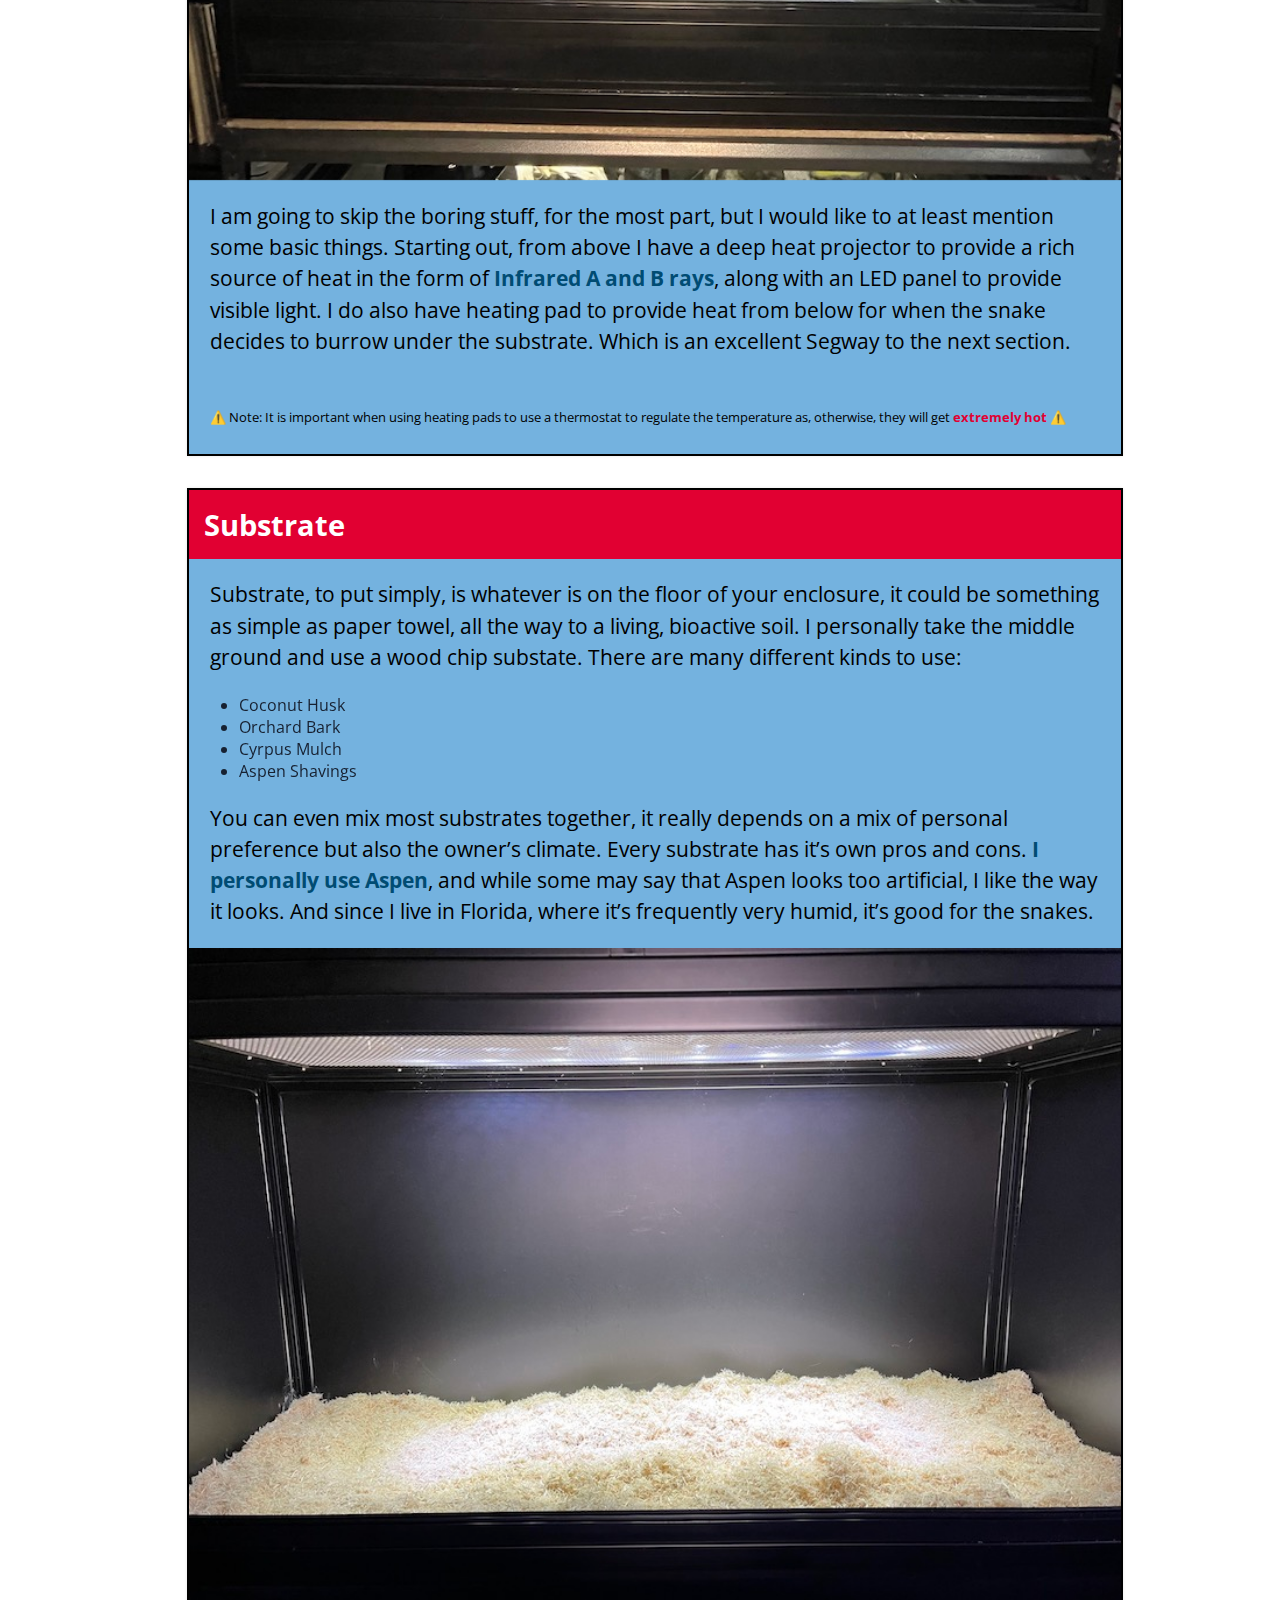
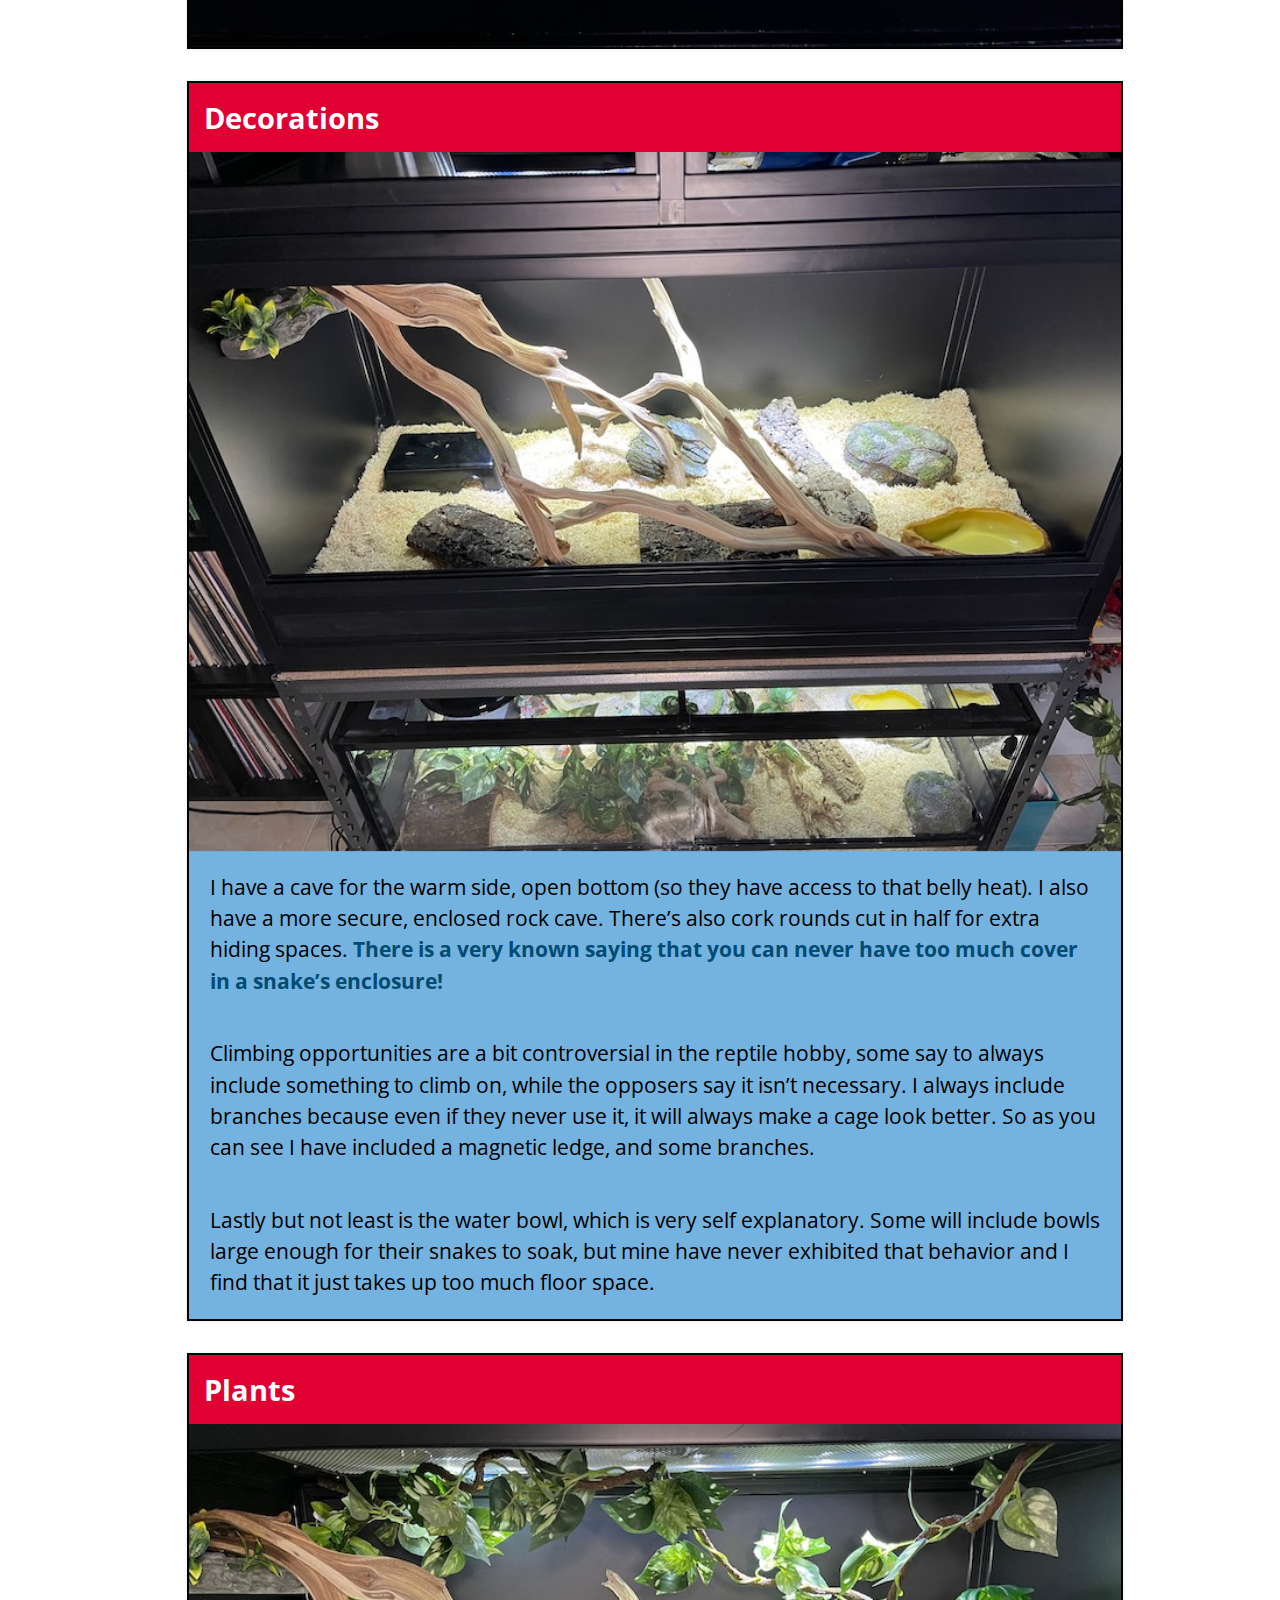
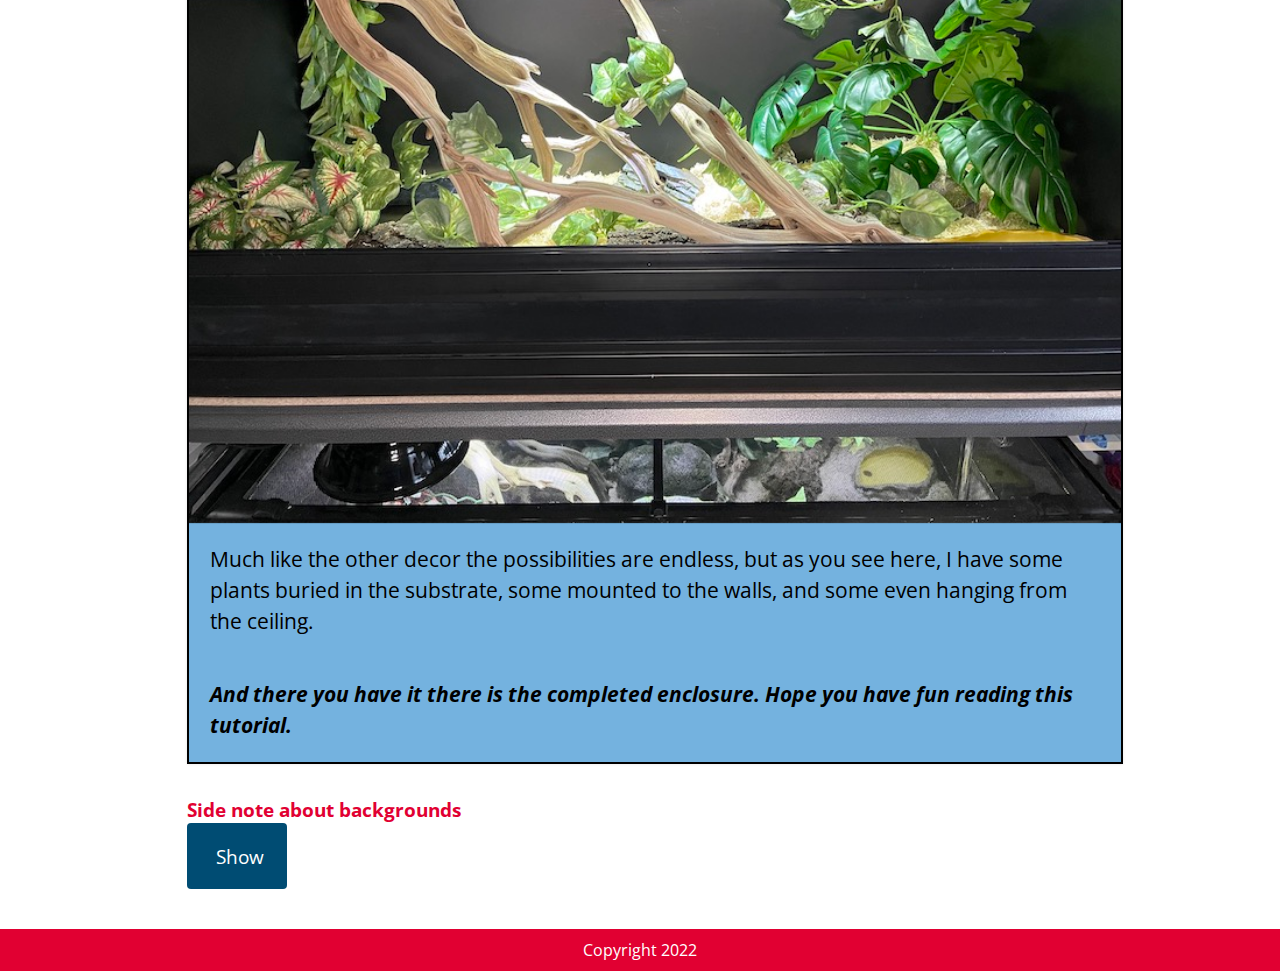
==== commit 3f764f3b: "fourth commit" ====
--- a/create.html
+++ b/create.html
@@ -21,7 +21,7 @@
     <nav class="navi">
         <ul>
             <li><a href="index.html">About</a></li>
-            <li><a href="create.html"class=highlight>Creating Snakescapes</a></li>
+            <li><a href="create.html"class="active">Creating Snakescapes</a></li>
             <li><a href="revision.html">Revisions</a></li>
         </ul>
     </nav>
@@ -76,7 +76,7 @@
                             </div> 
                         </div>
                         <p>
-                            I am going to skip the boring stuff, for the most part, but I would like to at least mention some basic things. Starting out, from above I have a deep heat projector to provide a rich source of heat in the from of Infrared A and B rays, along with an LED panel to provide visible light. I do also have heating pad to provide heat from below for when the snake decides to burrow under the substrate. Which is an excellent Segway to the next section
+                            I am going to skip the boring stuff, for the most part, but I would like to at least mention some basic things. Starting out, from above I have a deep heat projector to provide a rich source of heat in the form of <span class="highlight"> Infrared A and B rays</span>, along with an LED panel to provide visible light. I do also have heating pad to provide heat from below for when the snake decides to burrow under the substrate. Which is an excellent Segway to the next section.
                         </p>
                         <p class ="note">
                             <small> ⚠️ Note: It is important when using heating pads to use a thermostat to regulate the temperature as, otherwise, they will get <span class="hot">extremely hot ⚠️ </span></small>
@@ -95,7 +95,7 @@
                             <li>Aspen Shavings</li>
                         </ul>
                         <p>
-                            You can even mix most substrates together, it really depends on a mix of personal preference but also the owner’s climate. Every substrate has it’s own pros and cons. I personally use Aspen, and while some may say that Aspen looks too artificial, I like the way it looks. And since I live in Florida, where it’s frequently very humid, it’s good for the snakes.
+                            You can even mix most substrates together, it really depends on a mix of personal preference but also the owner’s climate. Every substrate has it’s own pros and cons. <span class="highlight">I personally use Aspen</span>, and while some may say that Aspen looks too artificial, I like the way it looks. And since I live in Florida, where it’s frequently very humid, it’s good for the snakes.
                         </p>
                             <div class="overlay_container">
                                 <img class="tut_img" src="images/substrate.jpeg" alt="cage with substrate">
@@ -119,15 +119,15 @@
                             </div>
 
                             <p>
-                                I have a cave for the warm side, open bottom (so they have access to that belly heat). I also have a more secure, enclosed rock cave. There’s also cork rounds cut in half for extra hiding spaces. There is a very known saying that you can never have too much cover in a snake’s enclosure.                               
+                                I have a cave for the warm side, open bottom (so they have access to that belly heat). I also have a more secure, enclosed rock cave. There’s also cork rounds cut in half for extra hiding spaces. <span class="highlight">There is a very known saying that you can never have too much cover in a snake’s enclosure!</span>                           
                             </p>
 
                             <p>
-                                Climbing opportunities are a bit controversial in the reptile hobby, some say to always include something to climb on, while the opposers say it isn’t necessary. I always include branches because even if they never use it, it will always make a cage look better. So as you can see I have included a magnetic ledge, a branch, and a vine, which is mounted to the top of the enclosure.
+                                Climbing opportunities are a bit controversial in the reptile hobby, some say to always include something to climb on, while the opposers say it isn’t necessary. I always include branches because even if they never use it, it will always make a cage look better. So as you can see I have included a magnetic ledge, and some branches.
                             </p>
 
                             <p>
-                                Lastly but not least is the water bowl, which is very self explanatory. Some will include bowls large enough for their snakes to soak, but mine have never exhibited that behavior and I find that it just takes up too much space.
+                                Lastly but not least is the water bowl, which is very self explanatory. Some will include bowls large enough for their snakes to soak, but mine have never exhibited that behavior and I find that it just takes up too much floor space.
                             </p>
                     </section>
 
@@ -146,7 +146,7 @@
                                 Much like the other decor the possibilities are endless, but as you see here, I have some plants buried in the substrate, some mounted to the walls, and some even hanging from the ceiling. 
                             </p>
                                 
-                            <p>
+                            <p class="end">
                                 And there you have it there is the completed enclosure. Hope you have fun reading this tutorial.
                             </p>
                         </section>
@@ -159,7 +159,7 @@
                             <p> 
                                 There are many backgrounds you can choose from, vinyl, fake rock, foam, I am currently not using any at the moment, but I have in the past have made my own foam background, shown below. Normal wear and tear ended up degrading the background too much, too quickly and ultimately decided to to rip it out. 
                             </p>
-                            <a href="images/naturalistic.jpeg"><img src="images/naturalistic.jpeg" alt="naturalistic background example"></a>
+                            <a href="images/naturalistic.jpeg" target="_blank"><img src="images/naturalistic.jpeg" alt="naturalistic background example"></a>
                         </div>
                     </div>
                    
--- a/styles.css
+++ b/styles.css
@@ -68,7 +68,7 @@
     text-decoration: underline;
 }
 
-nav li a.highlight{
+nav li a.active{
     color: var(--rred);
 }
 
@@ -85,6 +85,11 @@
     color: white;
     padding: 10px;
     text-align: center;
+}
+
+.highlight{
+    color: var(--ggrey);
+    font-weight: bold;
 }
 
 
@@ -200,16 +205,16 @@
     line-height: 1.5em;
     color: black;
     font-size: 1.3em;
-    /* border: 2px solid black; */
+    
 }
 
 #bio{
-    /* background: var(--lgrey); */
+  
     grid-column: span 2;
 }
 
 #softeng{
-    /* background: var(--lgrey); */
+    
     grid-column: span 3;
 }
 
@@ -325,7 +330,7 @@
     transition: transform 250ms;
 }
 
-.over_text:hover{
+.overlay_text:hover{
     transform: translateY(0px);
 }
 
@@ -335,6 +340,10 @@
 
 }
 
+.end{
+    font-style: italic;
+    font-weight: bold;
+}
 
 .tutorial p{
     padding: 1em;
@@ -350,7 +359,7 @@
 }
 
 .note small{
-    font-size: .68em;
+    font-size: .63em;
 }
 span.hot{
     color: var(--rred);
@@ -399,6 +408,94 @@
 
 }
 
+  /* Revision Specfic styles  */
+
+.before ul{
+    display: grid;
+    grid-template-columns: repeat(auto-fit, minmax(200px, 1fr))
+}
+
+.before ul li{
+    list-style-type: none;
+}
+
+.before ul li img{
+    max-width: 350px;
+}
+
+.before ul li img:hover{
+    position: relative;
+    top: -4px;
+}
+
+.hdr{
+    font-size: .6em;
+}
+
+.changes{
+    display: grid;
+    grid-template-columns: 1fr;
+    gap: 4rem;
+    align-items: center;
+}
+
+.revision h3{
+    font-size: 2rem;
+    color: white;
+    background-color: var(--rred);
+    margin-top: 1em;
+    margin-bottom: 1em;
+    padding: 15px;
+}
+
+.revision_container{
+    display: grid;
+    grid-template-columns: repeat(3, 1fr);
+    gap: 2em;
+    overflow-x: hidden;
+
+}
+
+.revision_container img{
+    grid-column: span 2;
+} 
+
+
+.revision_container img{
+    width: 100%;
+    display: block;
+}
+
+.revision_container p{
+    font-size: 1.2em;
+}
+
+.from_left{
+    transform: translateX(-50%);
+}
+
+.from_right{
+    transform: translateX(50%);
+}
+
+.from_left, 
+.from_right{
+    transition: opacity 250ms ease-in, transform 400ms ease-in;
+    opacity: 0;
+}
+
+.from_left.appear,
+.from_right.appear{
+    transform: translateX(0);
+    opacity: 1;
+}
+
+
+hr.divider{
+    color: var(--lred);
+
+}
+
 @media only screen and (max-width: 700px) {
     article.grid{
      
@@ -410,85 +507,11 @@
     
     #softeng{
         grid-column: span 1;
+    }   
+
+    .overlay{
+        position: relative;
+        opacity: 1;
+    
     }
-
-  }
-
-  /* Revision Specfic styles  */
-
-  .before ul{
-      display: grid;
-      grid-template-columns: repeat(auto-fit, minmax(200px, 1fr))
-  }
-
-  .before ul li{
-      list-style-type: none;
-  }
-
-  .before ul li img{
-      max-width: 350px;
-  }
-
-  .changes{
-      display: grid;
-      grid-template-columns: 1fr;
-      gap: 4rem;
-      align-items: center;
-  }
-
-  .revision h3{
-      font-size: 2rem;
-      color: white;
-      background-color: var(--rred);
-      margin-top: 1em;
-      margin-bottom: 1em;
-      padding: 15px;
-  }
-
-  .revision_container{
-      display: grid;
-      grid-template-columns: repeat(3, 1fr);
-      gap: 2em;
-      overflow-x: hidden;
-
-}
-
-.revision_container img{
-    grid-column: span 2;
-} 
-
-
-.revision_container img{
-    width: 100%;
-    display: block;
-}
-
-.revision_container p{
-    font-size: 1.2em;
-}
-
-.from_left{
-    transform: translateX(-50%);
-}
-
-.from_right{
-    transform: translateX(50%);
-}
-
-.from_left, 
-.from_right{
-    transition: opacity 250ms ease-in, transform 400ms ease-in;
-    opacity: 0;
-}
-
-.from_left.appear,
-.from_right.appear{
-    transform: translateX(0);
-    opacity: 1;
-}
-
-/* Rounded border */
-hr.rounded {
-    border-top: 8px solid #bbb;
-    border-radius: 5px;
 }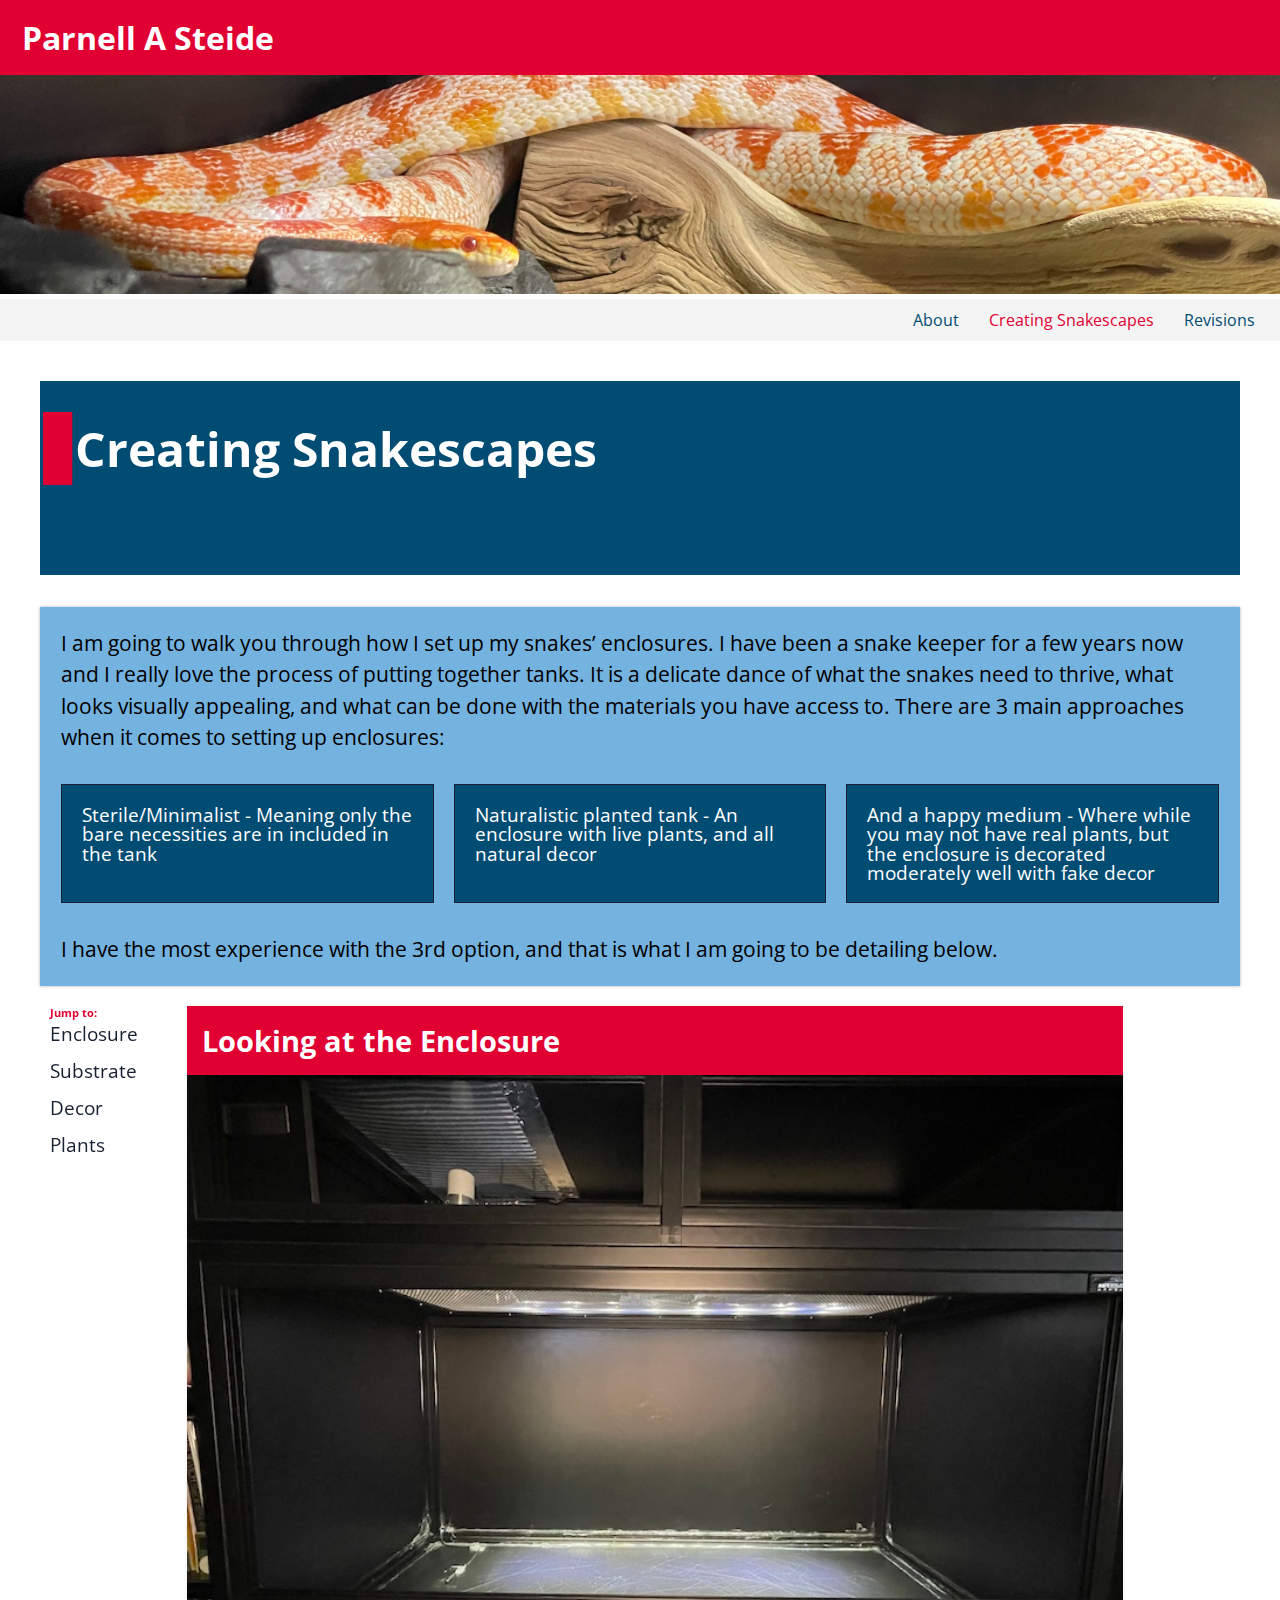
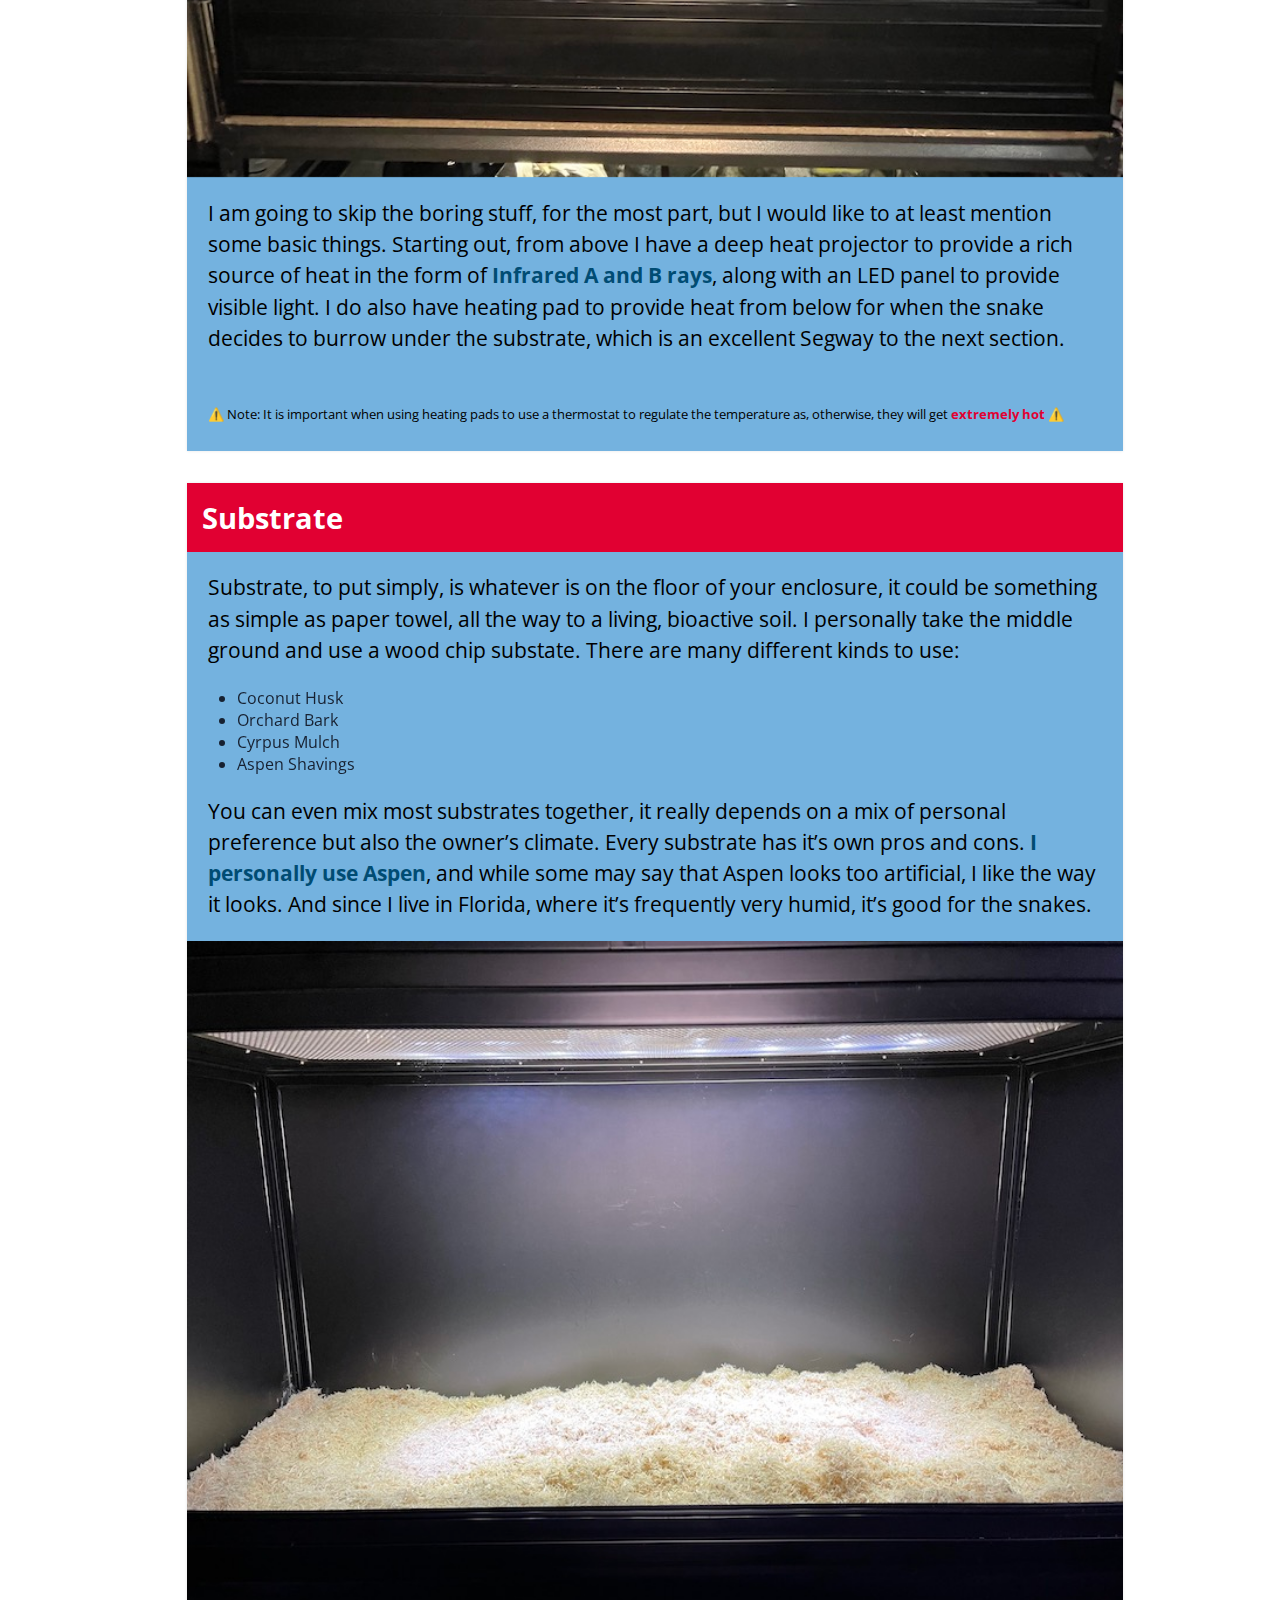
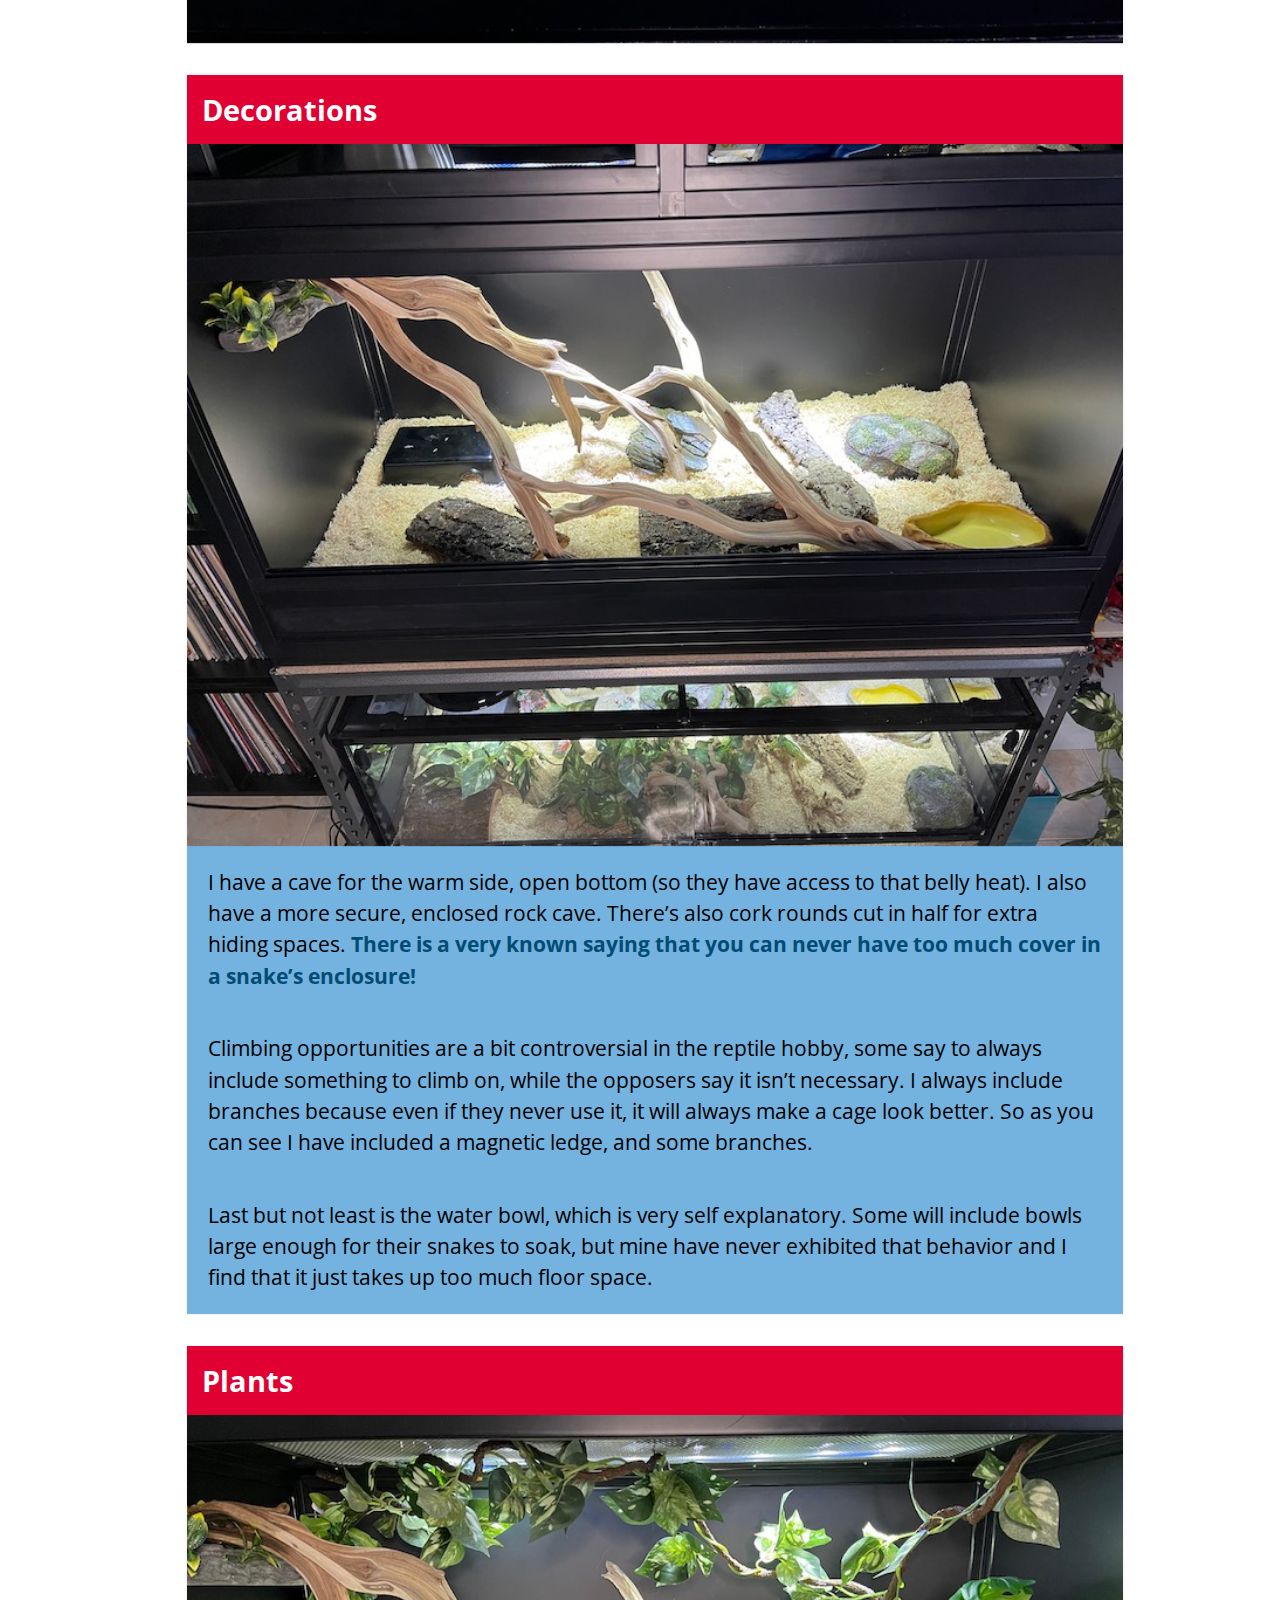
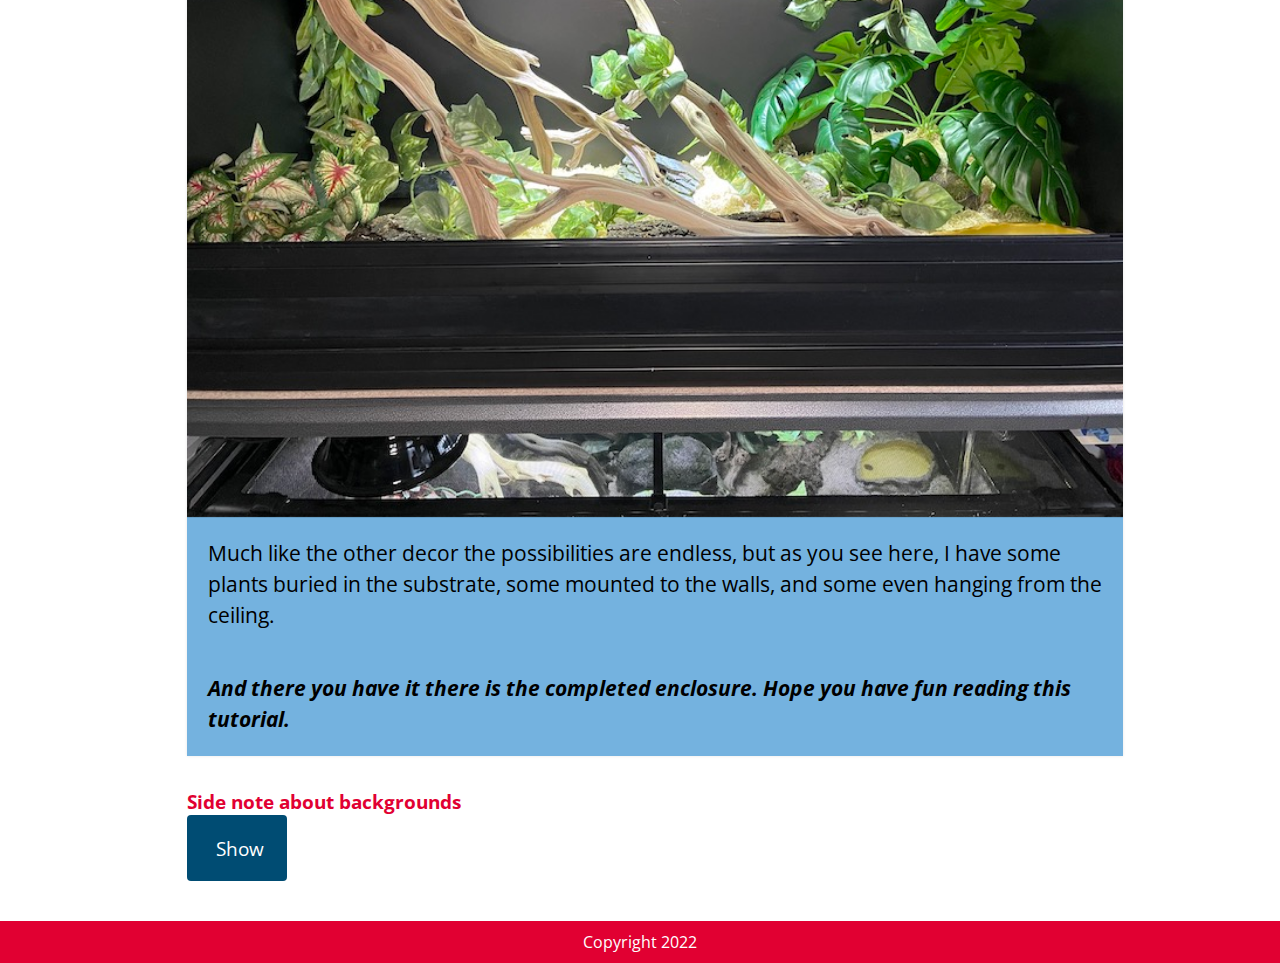
==== commit c269fff3: "final commit" ====
--- a/create.html
+++ b/create.html
@@ -76,7 +76,7 @@
                             </div> 
                         </div>
                         <p>
-                            I am going to skip the boring stuff, for the most part, but I would like to at least mention some basic things. Starting out, from above I have a deep heat projector to provide a rich source of heat in the form of <span class="highlight"> Infrared A and B rays</span>, along with an LED panel to provide visible light. I do also have heating pad to provide heat from below for when the snake decides to burrow under the substrate. Which is an excellent Segway to the next section.
+                            I am going to skip the boring stuff, for the most part, but I would like to at least mention some basic things. Starting out, from above I have a deep heat projector to provide a rich source of heat in the form of <span class="highlight"> Infrared A and B rays</span>, along with an LED panel to provide visible light. I do also have heating pad to provide heat from below for when the snake decides to burrow under the substrate, which is an excellent Segway to the next section.
                         </p>
                         <p class ="note">
                             <small> ⚠️ Note: It is important when using heating pads to use a thermostat to regulate the temperature as, otherwise, they will get <span class="hot">extremely hot ⚠️ </span></small>
@@ -127,7 +127,7 @@
                             </p>
 
                             <p>
-                                Lastly but not least is the water bowl, which is very self explanatory. Some will include bowls large enough for their snakes to soak, but mine have never exhibited that behavior and I find that it just takes up too much floor space.
+                                Last but not least is the water bowl, which is very self explanatory. Some will include bowls large enough for their snakes to soak, but mine have never exhibited that behavior and I find that it just takes up too much floor space.
                             </p>
                     </section>
 
@@ -138,7 +138,7 @@
                             <img class="tut_img"  src="images/plants.jpeg" alt="cage with plants">
                             <div class="overlay">
                                 <p class="overlay_text">
-                                    Plants, whether fake or real, can really make or break a set up. That is, if your goal is to make it look nice. I choose to go with fake plants as not only is easier to maintain and keep clean, the snakes would uproot live plants anyway. 
+                                    Plants, whether fake or real, can really make or break a set up. That is, if your goal is to make it look nice. I choose to go with fake plants as not only is it easier to maintain and keep clean, the snakes would uproot live plants anyway. 
                                 </p>
                             </div>
                         </div>                                    
--- a/styles.css
+++ b/styles.css
@@ -15,10 +15,10 @@
     font-family: 'Open Sans', sans-serif;
 }
 
-main{
-    min-height: 85%;
-    color: var(--lred);
-}
+html{
+    scroll-behavior: smooth;
+}
+
 
 header{
     background-color: var(--rred);
@@ -41,7 +41,7 @@
 }
 
 nav{
-    background: rgba(244,244,244, .85);
+    background: rgba(244,244,244, 1);
     padding: 10px;
     position: sticky;
     top: 69px;
@@ -77,10 +77,10 @@
     width: 1200px;
     margin: 40px auto;
     box-sizing: border-box;
+    color: var(--lred);
 }
 
 footer{
-    position: static;
     background: var(--rred);
     color: white;
     padding: 10px;
@@ -120,8 +120,7 @@
     width: calc(100% + 4rem);
     background: var(--rred);
     z-index: -1;
-
-    transform: scaleX(0.075);
+    transform: scaleX(0.050);
     transform-origin: left;
     transition: transform 250ms ease-in;
 }
@@ -229,19 +228,14 @@
     line-height: 1.5em;
     color: black;
     font-size: 1.3em;
-    border: 2px solid black;
-
-}
-
-.grid_col_span_3{
-    grid-column: span 3;
+    box-shadow: 0 0 3px rgba(0, 0, 0, 0.3);
+
 }
 
 .topsection ol, .topsection ul{
     display: grid;
     grid-template-columns: repeat(auto-fit, minmax(180px, 1fr));
     gap: 20px;
-    left: 60px;
     font-size: 1.2rem;
     line-height: 1em;
 }
@@ -289,7 +283,7 @@
 .tutorial{
     box-shadow: 0 0 3px rgba(0, 0, 0, 0.1);
     background-color: var(--lgrey);
-    border: 2px solid black; 
+    
 }
 
 .tutorial h3{
@@ -338,6 +332,9 @@
 .overlay:hover{
     opacity: 1;
 
+}
+.overlay:hover > * {
+    transform: translateY(0);
 }
 
 .end{
@@ -514,4 +511,8 @@
         opacity: 1;
     
     }
+    .before ul{
+        grid-template-columns: 1fr;
+        gap: 1em;
+    }   
 }